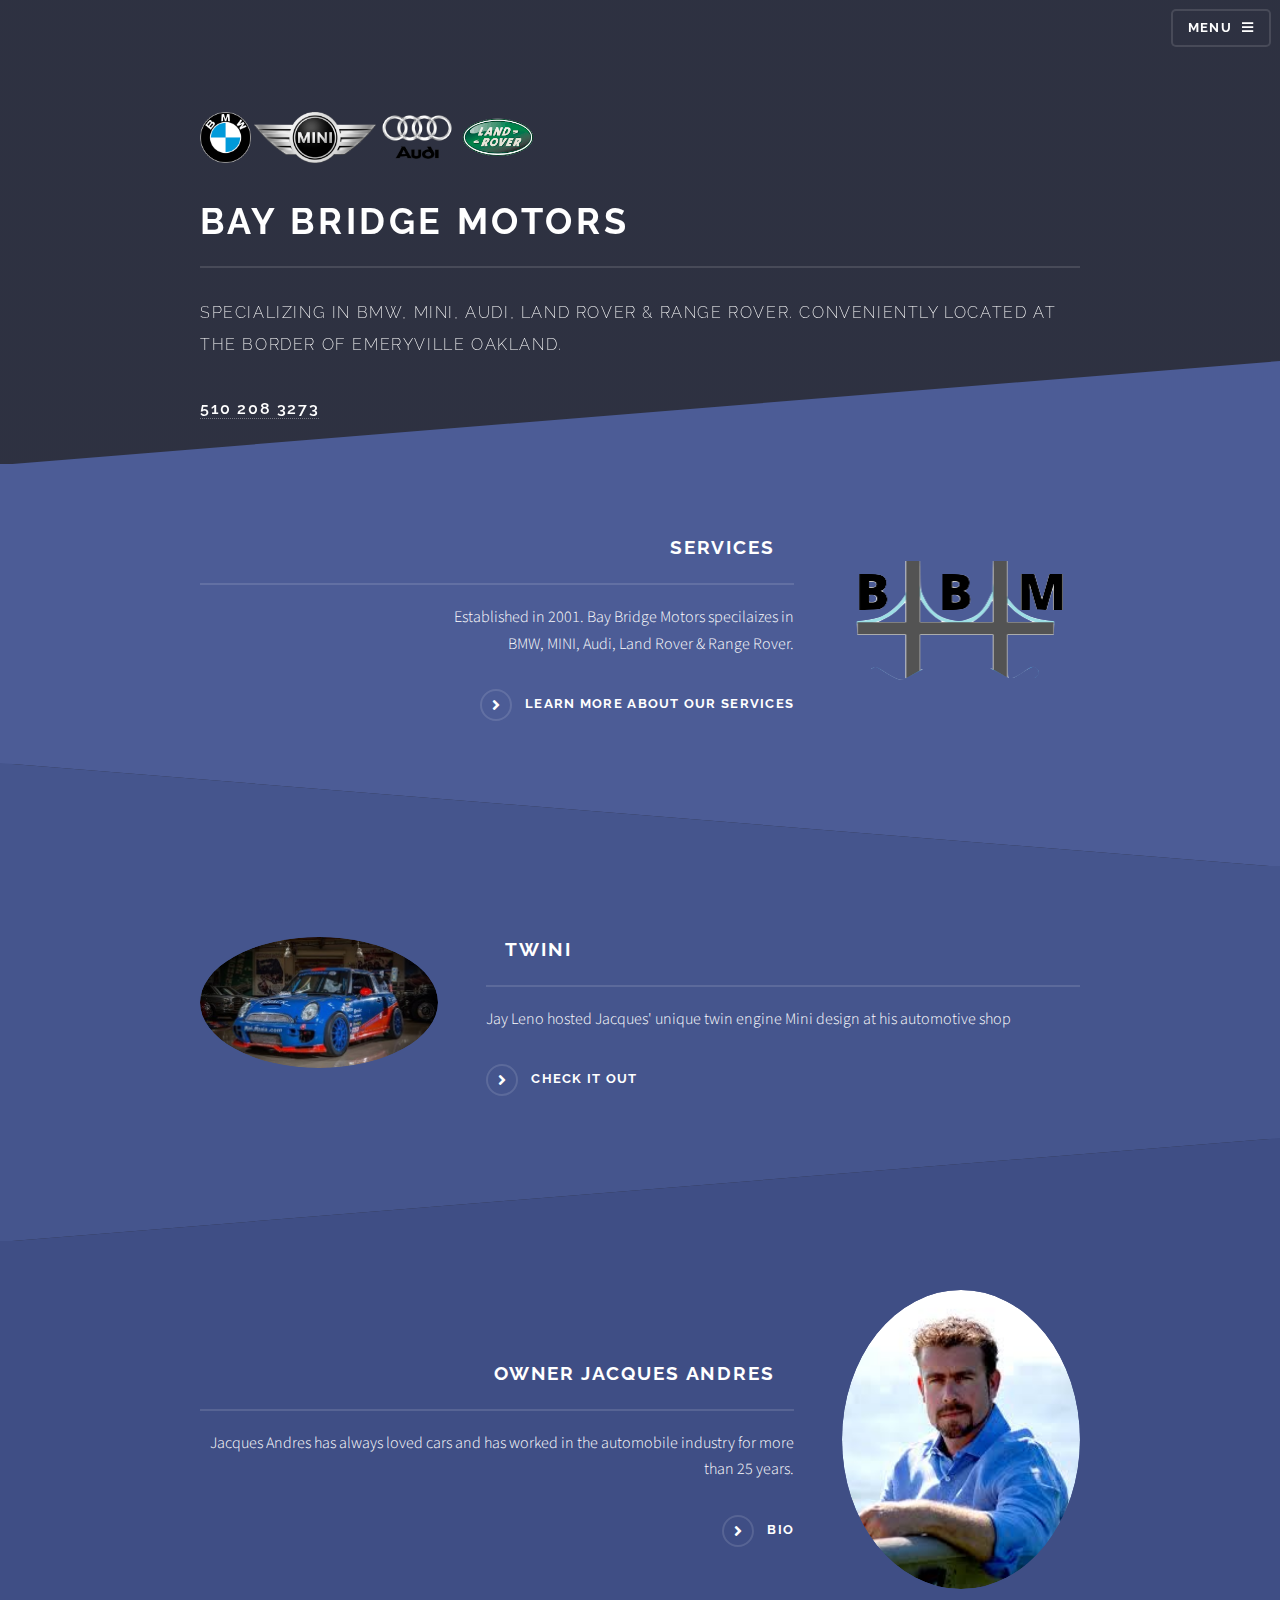
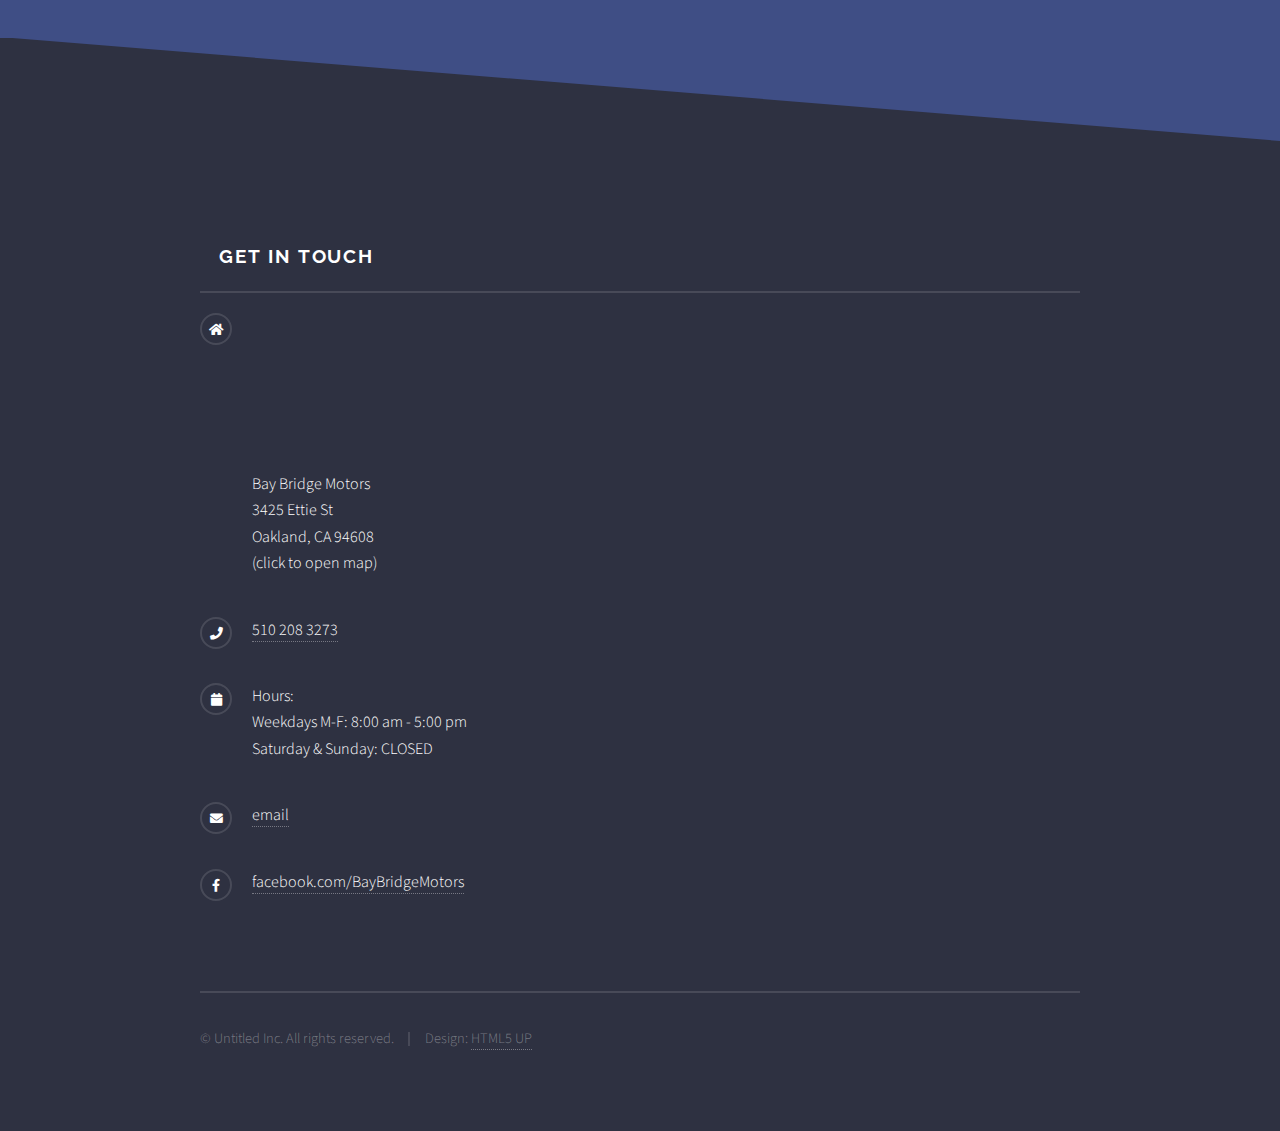
==== index.html @ f13c176e "first setup" ====
<!DOCTYPE HTML>
<!--
	Solid State by HTML5 UP
	html5up.net | @ajlkn
	Free for personal and commercial use under the CCA 3.0 license (html5up.net/license)
-->
<html>
	<head>
		<title>Solid State by HTML5 UP</title>
		<meta charset="utf-8" />
		<meta name="viewport" content="width=device-width, initial-scale=1, user-scalable=no" />
		<link rel="stylesheet" href="assets/css/main.css" />
		<noscript><link rel="stylesheet" href="assets/css/noscript.css" /></noscript>
	</head>
	<body class="is-preload">

		<!-- Page Wrapper -->
			<div id="page-wrapper">

				<!-- Header -->
					<header id="header" class="alt">
						<h1><a href="index.html">Bay Bridge Motors</a></h1>
						<nav>
							<a href="#menu">Menu</a>
						</nav>
					</header>

				<!-- Menu -->
					<nav id="menu">
						<div class="inner">
							<h2>Menu</h2>
							<ul class="links">
								<li><a href="tel:5102083273">Call 510 208 3273</a></li>
								<li><a href="index.html">Home</a></li>
								<li><a href="services.html">Services</a></li>
								<li><a href="twini.html">Twini</a></li>
								<li><a href="about_ja.html">About The Owner</a></li>
							</ul>
							<a href="#" class="close">Close</a>
						</div>
					</nav>

				<!-- Banner -->
					<section id="banner">
						<div class="inner">
							<div class="logo">
								<img class="car_logos" src="images/bmw_logo.png" alt="bmw logo">
								<img class="car_logos" src="images/mini_logo.png" alt="mini logo">
								<img class="car_logos" src="images/audi_logo.png" alt="audi logo">
								<img class="car_logos" src="images/landrover_logo.png" alt="landrover logo">
							</div>
							<h2>Bay Bridge Motors</h2>
							<p>Specializing in BMW, MINI, Audi, Land Rover & Range Rover. Conveniently located at the border of
								Emeryville Oakland.</p>
							<p><a href="tel:5102083273"><strong>510 208 3273	</strong></a></p>
						</div>
					</section>

				<!-- Wrapper -->
					<section id="wrapper">

						<!-- One -->
							<section id="one" class="wrapper spotlight style1">
								<div class="inner">
									<a href="services.html" class="image"><img src="images/bbm_logo.png" alt="j_a" /></a>
									<div class="content">
										<a href="services.html"><h2 class="major">Services</h2></a>
										<p>Established in 2001. Bay Bridge Motors specilaizes in<br />
											BMW, MINI, Audi, Land Rover & Range Rover.</p>
										<a href="services.html" class="special">Learn more About Our Services</a>
									</div>
								</div>
							</section>

						<!-- Two -->
							<section id="two" class="wrapper alt spotlight style2">
								<div class="inner">
									<a href="twini.html" class="image"><img src="images/twini_glam.jpg" alt="" /></a>
									<div class="content">
										<h2 class="major">Twini</h2>
										<p>Jay Leno hosted Jacques' unique twin engine Mini design at his automotive shop</p>
										<a href="twini.html" class="special">Check it out</a>
									</div>
								</div>
							</section>

						<!-- Three -->
							<section id="three" class="wrapper spotlight style3">
								<div class="inner">
									<a href="about_ja.html" class="image"><img src="images/ja_profile.jpeg" alt="j_a" /></a>
									<div class="content">
										<h2 class="major">Owner Jacques Andres</h2>
										<p>Jacques Andres has always loved cars and has worked in the automobile industry for more than 25 years.</p>
										<a href="about_ja.html" class="special">Bio</a>
									</div>
								</div>
							</section>

					</section>

				<!-- Footer -->
					<section id="footer">
						<div class="inner">
							<h2 class="major">Get in touch</h2>
							<ul class="contact">
								<li class="icon solid fa-home">
									<a href="https://goo.gl/maps/FZXsyvVnw7UVwFKN6">
									<div>
										<iframe class="gmap_iframe" href="https://goo.gl/maps/FZXsyvVnw7UVwFKN6" src="https://www.google.com/maps/embed?pb=!1m18!1m12!1m3!1d3151.49933741177!2d-122.29108088407573!3d37.8251944797502!2m3!1f0!2f0!3f0!3m2!1i1024!2i768!4f13.1!3m3!1m2!1s0x80857e2263bb94d9%3A0x3b50818f8fd2098d!2sBay%20Bridge%20Motors!5e0!3m2!1sen!2sus!4v1591155480729!5m2!1sen!2sus"  allowfullscreen="" aria-hidden="false" tabindex="0"></iframe>
										<p>
											Bay Bridge Motors<br />
											3425 Ettie St<br />
											Oakland, CA 94608<br />
											(click to open map)
										</p>
									</div>
									</a>
								</li>
								<li class="icon solid fa-phone"><a href="tel:5102083273">510 208 3273</a></li>
								<li class="icon solid fa-calendar">
									<p>
										Hours:<br />
										Weekdays M-F: 8:00 am - 5:00 pm<br />
										Saturday & Sunday: CLOSED
									</p>
								</li>
								<li class="icon solid fa-envelope"><a href="#">email</a></li>
								<li class="icon brands fa-facebook-f"><a href="https://www.facebook.com/pages/Bay-Bridge-Motors/218588981495788">facebook.com/BayBridgeMotors</a></li>
							</ul>
							<ul class="copyright">
								<li>&copy; Untitled Inc. All rights reserved.</li><li>Design: <a href="http://html5up.net">HTML5 UP</a></li>
							</ul>
						</div>
					</section>

			</div>

		<!-- Scripts -->
			<script src="assets/js/jquery.min.js"></script>
			<script src="assets/js/jquery.scrollex.min.js"></script>
			<script src="assets/js/browser.min.js"></script>
			<script src="assets/js/breakpoints.min.js"></script>
			<script src="assets/js/util.js"></script>
			<script src="assets/js/main.js"></script>

	</body>
</html>
---- assets/css/main.css ----
@import url(fontawesome-all.min.css);
@import url("https://fonts.googleapis.com/css?family=Raleway:200,700|Source+Sans+Pro:300,600,300italic,600italic");

/*
	Solid State by HTML5 UP
	html5up.net | @ajlkn
	Free for personal and commercial use under the CCA 3.0 license (html5up.net/license)
*/

html, body, div, span, applet, object,
iframe, h1, h2, h3, h4, h5, h6, p, blockquote,
pre, a, abbr, acronym, address, big, cite,
code, del, dfn, em, img, ins, kbd, q, s, samp,
small, strike, strong, sub, sup, tt, var, b,
u, i, center, dl, dt, dd, ol, ul, li, fieldset,
form, label, legend, table, caption, tbody,
tfoot, thead, tr, th, td, article, aside,
canvas, details, embed, figure, figcaption,
footer, header, hgroup, menu, nav, output, ruby,
section, summary, time, mark, audio, video {
	margin: 0;
	padding: 0;
	border: 0;
	font-size: 100%;
	font: inherit;
	vertical-align: baseline;}

article, aside, details, figcaption, figure,
footer, header, hgroup, menu, nav, section {
	display: block;}

body {
	line-height: 1;
}

ol, ul {
	list-style: none;
}

blockquote, q {
	quotes: none;
}

	blockquote:before, blockquote:after, q:before, q:after {
		content: '';
		content: none;
	}

table {
	border-collapse: collapse;
	border-spacing: 0;
}

body {
	-webkit-text-size-adjust: none;
}

mark {
	background-color: transparent;
	color: inherit;
}

input::-moz-focus-inner {
	border: 0;
	padding: 0;
}

input, select, textarea {
	-moz-appearance: none;
	-webkit-appearance: none;
	-ms-appearance: none;
	appearance: none;
}

/* Basic */

	@-ms-viewport {
		width: device-width;
	}

	body {
		-ms-overflow-style: scrollbar;
	}

	@media screen and (max-width: 480px) {

		html, body {
			min-width: 320px;
		}

	}

	html {
		box-sizing: border-box;
	}

	*, *:before, *:after {
		box-sizing: inherit;
	}

	body {
		background-color: #2e3141;
		background-image: linear-gradient(to top, rgba(46, 49, 65, 0.8), rgba(46, 49, 65, 0.8)), url("../../images/bg.jpg");
		background-size: auto,
 cover;
		background-attachment: fixed,
 fixed;
		background-position: center,
 center;
	}

		body.is-preload *, body.is-preload *:before, body.is-preload *:after {
			-moz-animation: none !important;
			-webkit-animation: none !important;
			-ms-animation: none !important;
			animation: none !important;
			-moz-transition: none !important;
			-webkit-transition: none !important;
			-ms-transition: none !important;
			transition: none !important;
		}

/* Type */

	body, input, select, textarea {
		color: #ffffff;
		font-family: "Source Sans Pro", Helvetica, sans-serif;
		font-size: 16.5pt;
		font-weight: 300;
		line-height: 1.65;
	}

		@media screen and (max-width: 1680px) {

			body, input, select, textarea {
				font-size: 13pt;
			}

		}

		@media screen and (max-width: 1280px) {

			body, input, select, textarea {
				font-size: 12pt;
			}

		}

		@media screen and (max-width: 980px) {

			body, input, select, textarea {
				font-size: 12pt;
			}

		}

		@media screen and (max-width: 736px) {

			body, input, select, textarea {
				font-size: 12pt;
			}

		}

		@media screen and (max-width: 480px) {

			body, input, select, textarea {
				font-size: 12pt;
			}

		}

	a {
		-moz-transition: color 0.2s ease-in-out, border-bottom-color 0.2s ease-in-out;
		-webkit-transition: color 0.2s ease-in-out, border-bottom-color 0.2s ease-in-out;
		-ms-transition: color 0.2s ease-in-out, border-bottom-color 0.2s ease-in-out;
		transition: color 0.2s ease-in-out, border-bottom-color 0.2s ease-in-out;
		border-bottom: dotted 1px rgba(255, 255, 255, 0.35);
		color: #ffffff;
		text-decoration: none;
	}

		a:hover {
			border-bottom-color: transparent;
			color: #ffffff !important;
		}

		a.special:not(.button) {
			text-decoration: none;
			border-bottom: 0;
			display: block;
			font-family: Raleway, Helvetica, sans-serif;
			font-size: 0.8em;
			font-weight: 700;
			letter-spacing: 0.1em;
			margin: 0 0 2em 0;
			text-transform: uppercase;
		}

			a.special:not(.button):before {
				-moz-osx-font-smoothing: grayscale;
				-webkit-font-smoothing: antialiased;
				display: inline-block;
				font-style: normal;
				font-variant: normal;
				text-rendering: auto;
				line-height: 1;
				text-transform: none !important;
				font-family: 'Font Awesome 5 Free';
				font-weight: 900;
			}

			a.special:not(.button):before {
				-moz-transition: background-color 0.2s ease-in-out;
				-webkit-transition: background-color 0.2s ease-in-out;
				-ms-transition: background-color 0.2s ease-in-out;
				transition: background-color 0.2s ease-in-out;
				border-radius: 100%;
				border: solid 2px rgba(255, 255, 255, 0.125);
				content: '\f105';
				display: inline-block;
				font-size: 1.25em;
				height: 2em;
				line-height: 1.75em;
				margin-right: 0.85em;
				text-align: center;
				text-indent: 0.15em;
				vertical-align: middle;
				width: 2em;
			}

			a.special:not(.button):hover:before {
				background-color: rgba(255, 255, 255, 0.025);
			}

			a.special:not(.button):active:before {
				background-color: rgba(255, 255, 255, 0.075);
			}

	strong, b {
		color: #ffffff;
		font-weight: 600;
	}

	em, i {
		font-style: italic;
	}

	p {
		margin: 0 0 2em 0;
	}

	h1, h2, h3, h4, h5, h6 {
		color: #ffffff;
		font-family: Raleway, Helvetica, sans-serif;
		font-weight: 700;
		letter-spacing: 0.1em;
		margin: 0 0 1em 0;
		text-transform: uppercase;
	}

		h1 a, h2 a, h3 a, h4 a, h5 a, h6 a {
			color: inherit;
			text-decoration: none;
			border-bottom: 0;
		}

		h1 span, h2 span, h3 span, h4 span, h5 span, h6 span {
			font-weight: 200;
		}

		h1.major, h2.major, h3.major, h4.major, h5.major, h6.major {
			padding: 1em 1em 1em 1em;
			border-bottom: solid 2px rgba(255, 255, 255, 0.125);
		}

	h2 {
		font-size: 1.2em;
	}

	h3 {
		font-size: 0.9em;
	}

	h4 {
		font-size: 0.7em;
	}

	h5 {
		font-size: 0.7em;
	}

	h6 {
		font-size: 0.7em;
	}

	@media screen and (max-width: 736px) {

		h2 {
			font-size: 1em;
		}

		h3 {
			font-size: 0.8em;
		}

	}

	sub {
		font-size: 0.8em;
		position: relative;
		top: 0.5em;
	}

	sup {
		font-size: 0.8em;
		position: relative;
		top: -0.5em;
	}

	blockquote {
		border-left: solid 4px rgba(255, 255, 255, 0.125);
		font-style: italic;
		margin: 0 0 2em 0;
		padding: 0.5em 0 0.5em 2em;
	}

	code {
		background: rgba(255, 255, 255, 0.025);
		border-radius: 5px;
		border: solid 2px rgba(255, 255, 255, 0.125);
		font-family: "Courier New", monospace;
		font-size: 0.9em;
		margin: 0 0.25em;
		padding: 0.25em 0.65em;
	}

	pre {
		-webkit-overflow-scrolling: touch;
		font-family: "Courier New", monospace;
		font-size: 0.9em;
		margin: 0 0 2em 0;
	}

		pre code {
			display: block;
			line-height: 1.75em;
			padding: 1em 1.5em;
			overflow-x: auto;
		}

	hr {
		border: 0;
		border-bottom: solid 2px rgba(255, 255, 255, 0.125);
		margin: 2.5em 0;
	}

		hr.major {
			margin: 4em 0;
		}

	.align-left {
		text-align: left;
	}

	.align-center {
		text-align: center;
	}

	.align-right {
		text-align: right;
	}

/* Row */

	.row {
		display: flex;
		flex-wrap: wrap;
		box-sizing: border-box;
		align-items: stretch;
	}

		.row > * {
			box-sizing: border-box;
		}

		.row.gtr-uniform > * > :last-child {
			margin-bottom: 0;
		}

		.row.aln-left {
			justify-content: flex-start;
		}

		.row.aln-center {
			justify-content: center;
		}

		.row.aln-right {
			justify-content: flex-end;
		}

		.row.aln-top {
			align-items: flex-start;
		}

		.row.aln-middle {
			align-items: center;
		}

		.row.aln-bottom {
			align-items: flex-end;
		}

		.row > .imp {
			order: -1;
		}

		.row > .col-1 {
			width: 8.33333%;
		}

		.row > .off-1 {
			margin-left: 8.33333%;
		}

		.row > .col-2 {
			width: 16.66667%;
		}

		.row > .off-2 {
			margin-left: 16.66667%;
		}

		.row > .col-3 {
			width: 25%;
		}

		.row > .off-3 {
			margin-left: 25%;
		}

		.row > .col-4 {
			width: 33.33333%;
		}

		.row > .off-4 {
			margin-left: 33.33333%;
		}

		.row > .col-5 {
			width: 41.66667%;
		}

		.row > .off-5 {
			margin-left: 41.66667%;
		}

		.row > .col-6 {
			width: 50%;
		}

		.row > .off-6 {
			margin-left: 50%;
		}

		.row > .col-7 {
			width: 58.33333%;
		}

		.row > .off-7 {
			margin-left: 58.33333%;
		}

		.row > .col-8 {
			width: 66.66667%;
		}

		.row > .off-8 {
			margin-left: 66.66667%;
		}

		.row > .col-9 {
			width: 75%;
		}

		.row > .off-9 {
			margin-left: 75%;
		}

		.row > .col-10 {
			width: 83.33333%;
		}

		.row > .off-10 {
			margin-left: 83.33333%;
		}

		.row > .col-11 {
			width: 91.66667%;
		}

		.row > .off-11 {
			margin-left: 91.66667%;
		}

		.row > .col-12 {
			width: 100%;
		}

		.row > .off-12 {
			margin-left: 100%;
		}

		.row.gtr-0 {
			margin-top: 0;
			margin-left: 0em;
		}

			.row.gtr-0 > * {
				padding: 0 0 0 0em;
			}

			.row.gtr-0.gtr-uniform {
				margin-top: 0em;
			}

				.row.gtr-0.gtr-uniform > * {
					padding-top: 0em;
				}

		.row.gtr-25 {
			margin-top: 0;
			margin-left: -0.4375em;
		}

			.row.gtr-25 > * {
				padding: 0 0 0 0.4375em;
			}

			.row.gtr-25.gtr-uniform {
				margin-top: -0.4375em;
			}

				.row.gtr-25.gtr-uniform > * {
					padding-top: 0.4375em;
				}

		.row.gtr-50 {
			margin-top: 0;
			margin-left: -0.875em;
		}

			.row.gtr-50 > * {
				padding: 0 0 0 0.875em;
			}

			.row.gtr-50.gtr-uniform {
				margin-top: -0.875em;
			}

				.row.gtr-50.gtr-uniform > * {
					padding-top: 0.875em;
				}

		.row {
			margin-top: 0;
			margin-left: -1.75em;
		}

			.row > * {
				padding: 0 0 0 1.75em;
			}

			.row.gtr-uniform {
				margin-top: -1.75em;
			}

				.row.gtr-uniform > * {
					padding-top: 1.75em;
				}

		.row.gtr-150 {
			margin-top: 0;
			margin-left: -2.625em;
		}

			.row.gtr-150 > * {
				padding: 0 0 0 2.625em;
			}

			.row.gtr-150.gtr-uniform {
				margin-top: -2.625em;
			}

				.row.gtr-150.gtr-uniform > * {
					padding-top: 2.625em;
				}

		.row.gtr-200 {
			margin-top: 0;
			margin-left: -3.5em;
		}

			.row.gtr-200 > * {
				padding: 0 0 0 3.5em;
			}

			.row.gtr-200.gtr-uniform {
				margin-top: -3.5em;
			}

				.row.gtr-200.gtr-uniform > * {
					padding-top: 3.5em;
				}

		@media screen and (max-width: 1680px) {

			.row {
				display: flex;
				flex-wrap: wrap;
				box-sizing: border-box;
				align-items: stretch;
			}

				.row > * {
					box-sizing: border-box;
				}

				.row.gtr-uniform > * > :last-child {
					margin-bottom: 0;
				}

				.row.aln-left {
					justify-content: flex-start;
				}

				.row.aln-center {
					justify-content: center;
				}

				.row.aln-right {
					justify-content: flex-end;
				}

				.row.aln-top {
					align-items: flex-start;
				}

				.row.aln-middle {
					align-items: center;
				}

				.row.aln-bottom {
					align-items: flex-end;
				}

				.row > .imp-xlarge {
					order: -1;
				}

				.row > .col-1-xlarge {
					width: 8.33333%;
				}

				.row > .off-1-xlarge {
					margin-left: 8.33333%;
				}

				.row > .col-2-xlarge {
					width: 16.66667%;
				}

				.row > .off-2-xlarge {
					margin-left: 16.66667%;
				}

				.row > .col-3-xlarge {
					width: 25%;
				}

				.row > .off-3-xlarge {
					margin-left: 25%;
				}

				.row > .col-4-xlarge {
					width: 33.33333%;
				}

				.row > .off-4-xlarge {
					margin-left: 33.33333%;
				}

				.row > .col-5-xlarge {
					width: 41.66667%;
				}

				.row > .off-5-xlarge {
					margin-left: 41.66667%;
				}

				.row > .col-6-xlarge {
					width: 50%;
				}

				.row > .off-6-xlarge {
					margin-left: 50%;
				}

				.row > .col-7-xlarge {
					width: 58.33333%;
				}

				.row > .off-7-xlarge {
					margin-left: 58.33333%;
				}

				.row > .col-8-xlarge {
					width: 66.66667%;
				}

				.row > .off-8-xlarge {
					margin-left: 66.66667%;
				}

				.row > .col-9-xlarge {
					width: 75%;
				}

				.row > .off-9-xlarge {
					margin-left: 75%;
				}

				.row > .col-10-xlarge {
					width: 83.33333%;
				}

				.row > .off-10-xlarge {
					margin-left: 83.33333%;
				}

				.row > .col-11-xlarge {
					width: 91.66667%;
				}

				.row > .off-11-xlarge {
					margin-left: 91.66667%;
				}

				.row > .col-12-xlarge {
					width: 100%;
				}

				.row > .off-12-xlarge {
					margin-left: 100%;
				}

				.row.gtr-0 {
					margin-top: 0;
					margin-left: 0em;
				}

					.row.gtr-0 > * {
						padding: 0 0 0 0em;
					}

					.row.gtr-0.gtr-uniform {
						margin-top: 0em;
					}

						.row.gtr-0.gtr-uniform > * {
							padding-top: 0em;
						}

				.row.gtr-25 {
					margin-top: 0;
					margin-left: -0.4375em;
				}

					.row.gtr-25 > * {
						padding: 0 0 0 0.4375em;
					}

					.row.gtr-25.gtr-uniform {
						margin-top: -0.4375em;
					}

						.row.gtr-25.gtr-uniform > * {
							padding-top: 0.4375em;
						}

				.row.gtr-50 {
					margin-top: 0;
					margin-left: -0.875em;
				}

					.row.gtr-50 > * {
						padding: 0 0 0 0.875em;
					}

					.row.gtr-50.gtr-uniform {
						margin-top: -0.875em;
					}

						.row.gtr-50.gtr-uniform > * {
							padding-top: 0.875em;
						}

				.row {
					margin-top: 0;
					margin-left: -1.75em;
				}

					.row > * {
						padding: 0 0 0 1.75em;
					}

					.row.gtr-uniform {
						margin-top: -1.75em;
					}

						.row.gtr-uniform > * {
							padding-top: 1.75em;
						}

				.row.gtr-150 {
					margin-top: 0;
					margin-left: -2.625em;
				}

					.row.gtr-150 > * {
						padding: 0 0 0 2.625em;
					}

					.row.gtr-150.gtr-uniform {
						margin-top: -2.625em;
					}

						.row.gtr-150.gtr-uniform > * {
							padding-top: 2.625em;
						}

				.row.gtr-200 {
					margin-top: 0;
					margin-left: -3.5em;
				}

					.row.gtr-200 > * {
						padding: 0 0 0 3.5em;
					}

					.row.gtr-200.gtr-uniform {
						margin-top: -3.5em;
					}

						.row.gtr-200.gtr-uniform > * {
							padding-top: 3.5em;
						}

		}

		@media screen and (max-width: 1280px) {

			.row {
				display: flex;
				flex-wrap: wrap;
				box-sizing: border-box;
				align-items: stretch;
			}

				.row > * {
					box-sizing: border-box;
				}

				.row.gtr-uniform > * > :last-child {
					margin-bottom: 0;
				}

				.row.aln-left {
					justify-content: flex-start;
				}

				.row.aln-center {
					justify-content: center;
				}

				.row.aln-right {
					justify-content: flex-end;
				}

				.row.aln-top {
					align-items: flex-start;
				}

				.row.aln-middle {
					align-items: center;
				}

				.row.aln-bottom {
					align-items: flex-end;
				}

				.row > .imp-large {
					order: -1;
				}

				.row > .col-1-large {
					width: 8.33333%;
				}

				.row > .off-1-large {
					margin-left: 8.33333%;
				}

				.row > .col-2-large {
					width: 16.66667%;
				}

				.row > .off-2-large {
					margin-left: 16.66667%;
				}

				.row > .col-3-large {
					width: 25%;
				}

				.row > .off-3-large {
					margin-left: 25%;
				}

				.row > .col-4-large {
					width: 33.33333%;
				}

				.row > .off-4-large {
					margin-left: 33.33333%;
				}

				.row > .col-5-large {
					width: 41.66667%;
				}

				.row > .off-5-large {
					margin-left: 41.66667%;
				}

				.row > .col-6-large {
					width: 50%;
				}

				.row > .off-6-large {
					margin-left: 50%;
				}

				.row > .col-7-large {
					width: 58.33333%;
				}

				.row > .off-7-large {
					margin-left: 58.33333%;
				}

				.row > .col-8-large {
					width: 66.66667%;
				}

				.row > .off-8-large {
					margin-left: 66.66667%;
				}

				.row > .col-9-large {
					width: 75%;
				}

				.row > .off-9-large {
					margin-left: 75%;
				}

				.row > .col-10-large {
					width: 83.33333%;
				}

				.row > .off-10-large {
					margin-left: 83.33333%;
				}

				.row > .col-11-large {
					width: 91.66667%;
				}

				.row > .off-11-large {
					margin-left: 91.66667%;
				}

				.row > .col-12-large {
					width: 100%;
				}

				.row > .off-12-large {
					margin-left: 100%;
				}

				.row.gtr-0 {
					margin-top: 0;
					margin-left: 0em;
				}

					.row.gtr-0 > * {
						padding: 0 0 0 0em;
					}

					.row.gtr-0.gtr-uniform {
						margin-top: 0em;
					}

						.row.gtr-0.gtr-uniform > * {
							padding-top: 0em;
						}

				.row.gtr-25 {
					margin-top: 0;
					margin-left: -0.4375em;
				}

					.row.gtr-25 > * {
						padding: 0 0 0 0.4375em;
					}

					.row.gtr-25.gtr-uniform {
						margin-top: -0.4375em;
					}

						.row.gtr-25.gtr-uniform > * {
							padding-top: 0.4375em;
						}

				.row.gtr-50 {
					margin-top: 0;
					margin-left: -0.875em;
				}

					.row.gtr-50 > * {
						padding: 0 0 0 0.875em;
					}

					.row.gtr-50.gtr-uniform {
						margin-top: -0.875em;
					}

						.row.gtr-50.gtr-uniform > * {
							padding-top: 0.875em;
						}

				.row {
					margin-top: 0;
					margin-left: -1.75em;
				}

					.row > * {
						padding: 0 0 0 1.75em;
					}

					.row.gtr-uniform {
						margin-top: -1.75em;
					}

						.row.gtr-uniform > * {
							padding-top: 1.75em;
						}

				.row.gtr-150 {
					margin-top: 0;
					margin-left: -2.625em;
				}

					.row.gtr-150 > * {
						padding: 0 0 0 2.625em;
					}

					.row.gtr-150.gtr-uniform {
						margin-top: -2.625em;
					}

						.row.gtr-150.gtr-uniform > * {
							padding-top: 2.625em;
						}

				.row.gtr-200 {
					margin-top: 0;
					margin-left: -3.5em;
				}

					.row.gtr-200 > * {
						padding: 0 0 0 3.5em;
					}

					.row.gtr-200.gtr-uniform {
						margin-top: -3.5em;
					}

						.row.gtr-200.gtr-uniform > * {
							padding-top: 3.5em;
						}

		}

		@media screen and (max-width: 980px) {

			.row {
				display: flex;
				flex-wrap: wrap;
				box-sizing: border-box;
				align-items: stretch;
			}

				.row > * {
					box-sizing: border-box;
				}

				.row.gtr-uniform > * > :last-child {
					margin-bottom: 0;
				}

				.row.aln-left {
					justify-content: flex-start;
				}

				.row.aln-center {
					justify-content: center;
				}

				.row.aln-right {
					justify-content: flex-end;
				}

				.row.aln-top {
					align-items: flex-start;
				}

				.row.aln-middle {
					align-items: center;
				}

				.row.aln-bottom {
					align-items: flex-end;
				}

				.row > .imp-medium {
					order: -1;
				}

				.row > .col-1-medium {
					width: 8.33333%;
				}

				.row > .off-1-medium {
					margin-left: 8.33333%;
				}

				.row > .col-2-medium {
					width: 16.66667%;
				}

				.row > .off-2-medium {
					margin-left: 16.66667%;
				}

				.row > .col-3-medium {
					width: 25%;
				}

				.row > .off-3-medium {
					margin-left: 25%;
				}

				.row > .col-4-medium {
					width: 33.33333%;
				}

				.row > .off-4-medium {
					margin-left: 33.33333%;
				}

				.row > .col-5-medium {
					width: 41.66667%;
				}

				.row > .off-5-medium {
					margin-left: 41.66667%;
				}

				.row > .col-6-medium {
					width: 50%;
				}

				.row > .off-6-medium {
					margin-left: 50%;
				}

				.row > .col-7-medium {
					width: 58.33333%;
				}

				.row > .off-7-medium {
					margin-left: 58.33333%;
				}

				.row > .col-8-medium {
					width: 66.66667%;
				}

				.row > .off-8-medium {
					margin-left: 66.66667%;
				}

				.row > .col-9-medium {
					width: 75%;
				}

				.row > .off-9-medium {
					margin-left: 75%;
				}

				.row > .col-10-medium {
					width: 83.33333%;
				}

				.row > .off-10-medium {
					margin-left: 83.33333%;
				}

				.row > .col-11-medium {
					width: 91.66667%;
				}

				.row > .off-11-medium {
					margin-left: 91.66667%;
				}

				.row > .col-12-medium {
					width: 100%;
				}

				.row > .off-12-medium {
					margin-left: 100%;
				}

				.row.gtr-0 {
					margin-top: 0;
					margin-left: 0em;
				}

					.row.gtr-0 > * {
						padding: 0 0 0 0em;
					}

					.row.gtr-0.gtr-uniform {
						margin-top: 0em;
					}

						.row.gtr-0.gtr-uniform > * {
							padding-top: 0em;
						}

				.row.gtr-25 {
					margin-top: 0;
					margin-left: -0.4375em;
				}

					.row.gtr-25 > * {
						padding: 0 0 0 0.4375em;
					}

					.row.gtr-25.gtr-uniform {
						margin-top: -0.4375em;
					}

						.row.gtr-25.gtr-uniform > * {
							padding-top: 0.4375em;
						}

				.row.gtr-50 {
					margin-top: 0;
					margin-left: -0.875em;
				}

					.row.gtr-50 > * {
						padding: 0 0 0 0.875em;
					}

					.row.gtr-50.gtr-uniform {
						margin-top: -0.875em;
					}

						.row.gtr-50.gtr-uniform > * {
							padding-top: 0.875em;
						}

				.row {
					margin-top: 0;
					margin-left: -1.75em;
				}

					.row > * {
						padding: 0 0 0 1.75em;
					}

					.row.gtr-uniform {
						margin-top: -1.75em;
					}

						.row.gtr-uniform > * {
							padding-top: 1.75em;
						}

				.row.gtr-150 {
					margin-top: 0;
					margin-left: -2.625em;
				}

					.row.gtr-150 > * {
						padding: 0 0 0 2.625em;
					}

					.row.gtr-150.gtr-uniform {
						margin-top: -2.625em;
					}

						.row.gtr-150.gtr-uniform > * {
							padding-top: 2.625em;
						}

				.row.gtr-200 {
					margin-top: 0;
					margin-left: -3.5em;
				}

					.row.gtr-200 > * {
						padding: 0 0 0 3.5em;
					}

					.row.gtr-200.gtr-uniform {
						margin-top: -3.5em;
					}

						.row.gtr-200.gtr-uniform > * {
							padding-top: 3.5em;
						}

		}

		@media screen and (max-width: 736px) {

			.row {
				display: flex;
				flex-wrap: wrap;
				box-sizing: border-box;
				align-items: stretch;
			}

				.row > * {
					box-sizing: border-box;
				}

				.row.gtr-uniform > * > :last-child {
					margin-bottom: 0;
				}

				.row.aln-left {
					justify-content: flex-start;
				}

				.row.aln-center {
					justify-content: center;
				}

				.row.aln-right {
					justify-content: flex-end;
				}

				.row.aln-top {
					align-items: flex-start;
				}

				.row.aln-middle {
					align-items: center;
				}

				.row.aln-bottom {
					align-items: flex-end;
				}

				.row > .imp-small {
					order: -1;
				}

				.row > .col-1-small {
					width: 8.33333%;
				}

				.row > .off-1-small {
					margin-left: 8.33333%;
				}

				.row > .col-2-small {
					width: 16.66667%;
				}

				.row > .off-2-small {
					margin-left: 16.66667%;
				}

				.row > .col-3-small {
					width: 25%;
				}

				.row > .off-3-small {
					margin-left: 25%;
				}

				.row > .col-4-small {
					width: 33.33333%;
				}

				.row > .off-4-small {
					margin-left: 33.33333%;
				}

				.row > .col-5-small {
					width: 41.66667%;
				}

				.row > .off-5-small {
					margin-left: 41.66667%;
				}

				.row > .col-6-small {
					width: 50%;
				}

				.row > .off-6-small {
					margin-left: 50%;
				}

				.row > .col-7-small {
					width: 58.33333%;
				}

				.row > .off-7-small {
					margin-left: 58.33333%;
				}

				.row > .col-8-small {
					width: 66.66667%;
				}

				.row > .off-8-small {
					margin-left: 66.66667%;
				}

				.row > .col-9-small {
					width: 75%;
				}

				.row > .off-9-small {
					margin-left: 75%;
				}

				.row > .col-10-small {
					width: 83.33333%;
				}

				.row > .off-10-small {
					margin-left: 83.33333%;
				}

				.row > .col-11-small {
					width: 91.66667%;
				}

				.row > .off-11-small {
					margin-left: 91.66667%;
				}

				.row > .col-12-small {
					width: 100%;
				}

				.row > .off-12-small {
					margin-left: 100%;
				}

				.row.gtr-0 {
					margin-top: 0;
					margin-left: 0em;
				}

					.row.gtr-0 > * {
						padding: 0 0 0 0em;
					}

					.row.gtr-0.gtr-uniform {
						margin-top: 0em;
					}

						.row.gtr-0.gtr-uniform > * {
							padding-top: 0em;
						}

				.row.gtr-25 {
					margin-top: 0;
					margin-left: -0.3125em;
				}

					.row.gtr-25 > * {
						padding: 0 0 0 0.3125em;
					}

					.row.gtr-25.gtr-uniform {
						margin-top: -0.3125em;
					}

						.row.gtr-25.gtr-uniform > * {
							padding-top: 0.3125em;
						}

				.row.gtr-50 {
					margin-top: 0;
					margin-left: -0.625em;
				}

					.row.gtr-50 > * {
						padding: 0 0 0 0.625em;
					}

					.row.gtr-50.gtr-uniform {
						margin-top: -0.625em;
					}

						.row.gtr-50.gtr-uniform > * {
							padding-top: 0.625em;
						}

				.row {
					margin-top: 0;
					margin-left: -1.25em;
				}

					.row > * {
						padding: 0 0 0 1.25em;
					}

					.row.gtr-uniform {
						margin-top: -1.25em;
					}

						.row.gtr-uniform > * {
							padding-top: 1.25em;
						}

				.row.gtr-150 {
					margin-top: 0;
					margin-left: -1.875em;
				}

					.row.gtr-150 > * {
						padding: 0 0 0 1.875em;
					}

					.row.gtr-150.gtr-uniform {
						margin-top: -1.875em;
					}

						.row.gtr-150.gtr-uniform > * {
							padding-top: 1.875em;
						}

				.row.gtr-200 {
					margin-top: 0;
					margin-left: -2.5em;
				}

					.row.gtr-200 > * {
						padding: 0 0 0 2.5em;
					}

					.row.gtr-200.gtr-uniform {
						margin-top: -2.5em;
					}

						.row.gtr-200.gtr-uniform > * {
							padding-top: 2.5em;
						}

		}

		@media screen and (max-width: 480px) {

			.row {
				display: flex;
				flex-wrap: wrap;
				box-sizing: border-box;
				align-items: stretch;
			}

				.row > * {
					box-sizing: border-box;
				}

				.row.gtr-uniform > * > :last-child {
					margin-bottom: 0;
				}

				.row.aln-left {
					justify-content: flex-start;
				}

				.row.aln-center {
					justify-content: center;
				}

				.row.aln-right {
					justify-content: flex-end;
				}

				.row.aln-top {
					align-items: flex-start;
				}

				.row.aln-middle {
					align-items: center;
				}

				.row.aln-bottom {
					align-items: flex-end;
				}

				.row > .imp-xsmall {
					order: -1;
				}

				.row > .col-1-xsmall {
					width: 8.33333%;
				}

				.row > .off-1-xsmall {
					margin-left: 8.33333%;
				}

				.row > .col-2-xsmall {
					width: 16.66667%;
				}

				.row > .off-2-xsmall {
					margin-left: 16.66667%;
				}

				.row > .col-3-xsmall {
					width: 25%;
				}

				.row > .off-3-xsmall {
					margin-left: 25%;
				}

				.row > .col-4-xsmall {
					width: 33.33333%;
				}

				.row > .off-4-xsmall {
					margin-left: 33.33333%;
				}

				.row > .col-5-xsmall {
					width: 41.66667%;
				}

				.row > .off-5-xsmall {
					margin-left: 41.66667%;
				}

				.row > .col-6-xsmall {
					width: 50%;
				}

				.row > .off-6-xsmall {
					margin-left: 50%;
				}

				.row > .col-7-xsmall {
					width: 58.33333%;
				}

				.row > .off-7-xsmall {
					margin-left: 58.33333%;
				}

				.row > .col-8-xsmall {
					width: 66.66667%;
				}

				.row > .off-8-xsmall {
					margin-left: 66.66667%;
				}

				.row > .col-9-xsmall {
					width: 75%;
				}

				.row > .off-9-xsmall {
					margin-left: 75%;
				}

				.row > .col-10-xsmall {
					width: 83.33333%;
				}

				.row > .off-10-xsmall {
					margin-left: 83.33333%;
				}

				.row > .col-11-xsmall {
					width: 91.66667%;
				}

				.row > .off-11-xsmall {
					margin-left: 91.66667%;
				}

				.row > .col-12-xsmall {
					width: 100%;
				}

				.row > .off-12-xsmall {
					margin-left: 100%;
				}

				.row.gtr-0 {
					margin-top: 0;
					margin-left: 0em;
				}

					.row.gtr-0 > * {
						padding: 0 0 0 0em;
					}

					.row.gtr-0.gtr-uniform {
						margin-top: 0em;
					}

						.row.gtr-0.gtr-uniform > * {
							padding-top: 0em;
						}

				.row.gtr-25 {
					margin-top: 0;
					margin-left: -0.3125em;
				}

					.row.gtr-25 > * {
						padding: 0 0 0 0.3125em;
					}

					.row.gtr-25.gtr-uniform {
						margin-top: -0.3125em;
					}

						.row.gtr-25.gtr-uniform > * {
							padding-top: 0.3125em;
						}

				.row.gtr-50 {
					margin-top: 0;
					margin-left: -0.625em;
				}

					.row.gtr-50 > * {
						padding: 0 0 0 0.625em;
					}

					.row.gtr-50.gtr-uniform {
						margin-top: -0.625em;
					}

						.row.gtr-50.gtr-uniform > * {
							padding-top: 0.625em;
						}

				.row {
					margin-top: 0;
					margin-left: -1.25em;
				}

					.row > * {
						padding: 0 0 0 1.25em;
					}

					.row.gtr-uniform {
						margin-top: -1.25em;
					}

						.row.gtr-uniform > * {
							padding-top: 1.25em;
						}

				.row.gtr-150 {
					margin-top: 0;
					margin-left: -1.875em;
				}

					.row.gtr-150 > * {
						padding: 0 0 0 1.875em;
					}

					.row.gtr-150.gtr-uniform {
						margin-top: -1.875em;
					}

						.row.gtr-150.gtr-uniform > * {
							padding-top: 1.875em;
						}

				.row.gtr-200 {
					margin-top: 0;
					margin-left: -2.5em;
				}

					.row.gtr-200 > * {
						padding: 0 0 0 2.5em;
					}

					.row.gtr-200.gtr-uniform {
						margin-top: -2.5em;
					}

						.row.gtr-200.gtr-uniform > * {
							padding-top: 2.5em;
						}

		}

		@media screen and (max-width: 360px) {

			.row {
				display: flex;
				flex-wrap: wrap;
				box-sizing: border-box;
				align-items: stretch;
			}

				.row > * {
					box-sizing: border-box;
				}

				.row.gtr-uniform > * > :last-child {
					margin-bottom: 0;
				}

				.row.aln-left {
					justify-content: flex-start;
				}

				.row.aln-center {
					justify-content: center;
				}

				.row.aln-right {
					justify-content: flex-end;
				}

				.row.aln-top {
					align-items: flex-start;
				}

				.row.aln-middle {
					align-items: center;
				}

				.row.aln-bottom {
					align-items: flex-end;
				}

				.row > .imp-xxsmall {
					order: -1;
				}

				.row > .col-1-xxsmall {
					width: 8.33333%;
				}

				.row > .off-1-xxsmall {
					margin-left: 8.33333%;
				}

				.row > .col-2-xxsmall {
					width: 16.66667%;
				}

				.row > .off-2-xxsmall {
					margin-left: 16.66667%;
				}

				.row > .col-3-xxsmall {
					width: 25%;
				}

				.row > .off-3-xxsmall {
					margin-left: 25%;
				}

				.row > .col-4-xxsmall {
					width: 33.33333%;
				}

				.row > .off-4-xxsmall {
					margin-left: 33.33333%;
				}

				.row > .col-5-xxsmall {
					width: 41.66667%;
				}

				.row > .off-5-xxsmall {
					margin-left: 41.66667%;
				}

				.row > .col-6-xxsmall {
					width: 50%;
				}

				.row > .off-6-xxsmall {
					margin-left: 50%;
				}

				.row > .col-7-xxsmall {
					width: 58.33333%;
				}

				.row > .off-7-xxsmall {
					margin-left: 58.33333%;
				}

				.row > .col-8-xxsmall {
					width: 66.66667%;
				}

				.row > .off-8-xxsmall {
					margin-left: 66.66667%;
				}

				.row > .col-9-xxsmall {
					width: 75%;
				}

				.row > .off-9-xxsmall {
					margin-left: 75%;
				}

				.row > .col-10-xxsmall {
					width: 83.33333%;
				}

				.row > .off-10-xxsmall {
					margin-left: 83.33333%;
				}

				.row > .col-11-xxsmall {
					width: 91.66667%;
				}

				.row > .off-11-xxsmall {
					margin-left: 91.66667%;
				}

				.row > .col-12-xxsmall {
					width: 100%;
				}

				.row > .off-12-xxsmall {
					margin-left: 100%;
				}

				.row.gtr-0 {
					margin-top: 0;
					margin-left: 0em;
				}

					.row.gtr-0 > * {
						padding: 0 0 0 0em;
					}

					.row.gtr-0.gtr-uniform {
						margin-top: 0em;
					}

						.row.gtr-0.gtr-uniform > * {
							padding-top: 0em;
						}

				.row.gtr-25 {
					margin-top: 0;
					margin-left: -0.3125em;
				}

					.row.gtr-25 > * {
						padding: 0 0 0 0.3125em;
					}

					.row.gtr-25.gtr-uniform {
						margin-top: -0.3125em;
					}

						.row.gtr-25.gtr-uniform > * {
							padding-top: 0.3125em;
						}

				.row.gtr-50 {
					margin-top: 0;
					margin-left: -0.625em;
				}

					.row.gtr-50 > * {
						padding: 0 0 0 0.625em;
					}

					.row.gtr-50.gtr-uniform {
						margin-top: -0.625em;
					}

						.row.gtr-50.gtr-uniform > * {
							padding-top: 0.625em;
						}

				.row {
					margin-top: 0;
					margin-left: -1.25em;
				}

					.row > * {
						padding: 0 0 0 1.25em;
					}

					.row.gtr-uniform {
						margin-top: -1.25em;
					}

						.row.gtr-uniform > * {
							padding-top: 1.25em;
						}

				.row.gtr-150 {
					margin-top: 0;
					margin-left: -1.875em;
				}

					.row.gtr-150 > * {
						padding: 0 0 0 1.875em;
					}

					.row.gtr-150.gtr-uniform {
						margin-top: -1.875em;
					}

						.row.gtr-150.gtr-uniform > * {
							padding-top: 1.875em;
						}

				.row.gtr-200 {
					margin-top: 0;
					margin-left: -2.5em;
				}

					.row.gtr-200 > * {
						padding: 0 0 0 2.5em;
					}

					.row.gtr-200.gtr-uniform {
						margin-top: -2.5em;
					}

						.row.gtr-200.gtr-uniform > * {
							padding-top: 2.5em;
						}

		}

/* Section/Article */

	section.special, article.special {
		text-align: center;
	}

/* Form */

	form {
		margin: 0 0 2em 0;
	}

		form > :last-child {
			margin-bottom: 0;
		}

		form > .fields {
			display: -moz-flex;
			display: -webkit-flex;
			display: -ms-flex;
			display: flex;
			-moz-flex-wrap: wrap;
			-webkit-flex-wrap: wrap;
			-ms-flex-wrap: wrap;
			flex-wrap: wrap;
			width: calc(100% + 3em);
			margin: -1.5em 0 2em -1.5em;
		}

			form > .fields > .field {
				-moz-flex-grow: 0;
				-webkit-flex-grow: 0;
				-ms-flex-grow: 0;
				flex-grow: 0;
				-moz-flex-shrink: 0;
				-webkit-flex-shrink: 0;
				-ms-flex-shrink: 0;
				flex-shrink: 0;
				padding: 1.5em 0 0 1.5em;
				width: calc(100% - 1.5em);
			}

				form > .fields > .field.half {
					width: calc(50% - 0.75em);
				}

				form > .fields > .field.third {
					width: calc(100%/3 - 0.5em);
				}

				form > .fields > .field.quarter {
					width: calc(25% - 0.375em);
				}

		@media screen and (max-width: 480px) {

			form > .fields {
				width: calc(100% + 3em);
				margin: -1.5em 0 2em -1.5em;
			}

				form > .fields > .field {
					padding: 1.5em 0 0 1.5em;
					width: calc(100% - 1.5em);
				}

					form > .fields > .field.half {
						width: calc(100% - 1.5em);
					}

					form > .fields > .field.third {
						width: calc(100% - 1.5em);
					}

					form > .fields > .field.quarter {
						width: calc(100% - 1.5em);
					}

		}

	label {
		color: #ffffff;
		display: block;
		font-family: Raleway, Helvetica, sans-serif;
		font-size: 0.8em;
		font-weight: 700;
		letter-spacing: 0.1em;
		margin: 0 0 0.7em 0;
		text-transform: uppercase;
	}

	input[type="text"],
	input[type="password"],
	input[type="email"],
	input[type="tel"],
	select,
	textarea {
		-moz-appearance: none;
		-webkit-appearance: none;
		-ms-appearance: none;
		appearance: none;
		background: rgba(255, 255, 255, 0.025);
		border-radius: 5px;
		border: none;
		border: solid 2px rgba(255, 255, 255, 0.125);
		color: inherit;
		display: block;
		outline: 0;
		padding: 0 1em;
		text-decoration: none;
		width: 100%;
	}

		input[type="text"]:invalid,
		input[type="password"]:invalid,
		input[type="email"]:invalid,
		input[type="tel"]:invalid,
		select:invalid,
		textarea:invalid {
			box-shadow: none;
		}

		input[type="text"]:focus,
		input[type="password"]:focus,
		input[type="email"]:focus,
		input[type="tel"]:focus,
		select:focus,
		textarea:focus {
			border-color: #5b6ba6;
		}

	select {
		background-image: url("data:image/svg+xml;charset=utf8,%3Csvg xmlns='http://www.w3.org/2000/svg' width='40' height='40' preserveAspectRatio='none' viewBox='0 0 40 40'%3E%3Cpath d='M9.4,12.3l10.4,10.4l10.4-10.4c0.2-0.2,0.5-0.4,0.9-0.4c0.3,0,0.6,0.1,0.9,0.4l3.3,3.3c0.2,0.2,0.4,0.5,0.4,0.9 c0,0.4-0.1,0.6-0.4,0.9L20.7,31.9c-0.2,0.2-0.5,0.4-0.9,0.4c-0.3,0-0.6-0.1-0.9-0.4L4.3,17.3c-0.2-0.2-0.4-0.5-0.4-0.9 c0-0.4,0.1-0.6,0.4-0.9l3.3-3.3c0.2-0.2,0.5-0.4,0.9-0.4S9.1,12.1,9.4,12.3z' fill='rgba(255, 255, 255, 0.125)' /%3E%3C/svg%3E");
		background-size: 1.25rem;
		background-repeat: no-repeat;
		background-position: calc(100% - 1rem) center;
		height: 2.75em;
		padding-right: 2.75em;
		text-overflow: ellipsis;
	}

		select option {
			color: #ffffff;
			background: #2e3141;
		}

		select:focus::-ms-value {
			background-color: transparent;
		}

		select::-ms-expand {
			display: none;
		}

	input[type="text"],
	input[type="password"],
	input[type="email"],
	select {
		height: 2.75em;
	}

	textarea {
		padding: 0.75em 1em;
	}

	input[type="checkbox"],
	input[type="radio"] {
		-moz-appearance: none;
		-webkit-appearance: none;
		-ms-appearance: none;
		appearance: none;
		display: block;
		float: left;
		margin-right: -2em;
		opacity: 0;
		width: 1em;
		z-index: -1;
	}

		input[type="checkbox"] + label,
		input[type="radio"] + label {
			text-decoration: none;
			color: #ffffff;
			cursor: pointer;
			display: inline-block;
			font-size: 1em;
			font-family: "Source Sans Pro", Helvetica, sans-serif;
			text-transform: none;
			letter-spacing: 0;
			font-weight: 300;
			padding-left: 2.4em;
			padding-right: 0.75em;
			position: relative;
		}

			input[type="checkbox"] + label:before,
			input[type="radio"] + label:before {
				-moz-osx-font-smoothing: grayscale;
				-webkit-font-smoothing: antialiased;
				display: inline-block;
				font-style: normal;
				font-variant: normal;
				text-rendering: auto;
				line-height: 1;
				text-transform: none !important;
				font-family: 'Font Awesome 5 Free';
				font-weight: 900;
			}

			input[type="checkbox"] + label:before,
			input[type="radio"] + label:before {
				background: rgba(255, 255, 255, 0.025);
				border-radius: 5px;
				border: solid 2px rgba(255, 255, 255, 0.125);
				content: '';
				display: inline-block;
				font-size: 0.8em;
				height: 2.0625em;
				left: 0;
				line-height: 2.0625em;
				position: absolute;
				text-align: center;
				top: 0;
				width: 2.0625em;
			}

		input[type="checkbox"]:checked + label:before,
		input[type="radio"]:checked + label:before {
			background: #ffffff;
			border-color: #ffffff;
			content: '\f00c';
			color: #2e3141;
		}

		input[type="checkbox"]:focus + label:before,
		input[type="radio"]:focus + label:before {
			border-color: #4c5c96;
		}

	input[type="checkbox"] + label:before {
		border-radius: 5px;
	}

	input[type="radio"] + label:before {
		border-radius: 100%;
	}

	::-webkit-input-placeholder {
		color: rgba(255, 255, 255, 0.35) !important;
		opacity: 1.0;
	}

	:-moz-placeholder {
		color: rgba(255, 255, 255, 0.35) !important;
		opacity: 1.0;
	}

	::-moz-placeholder {
		color: rgba(255, 255, 255, 0.35) !important;
		opacity: 1.0;
	}

	:-ms-input-placeholder {
		color: rgba(255, 255, 255, 0.35) !important;
		opacity: 1.0;
	}

/* Box */

	.box {
		border-radius: 5px;
		border: solid 2px rgba(255, 255, 255, 0.125);
		margin-bottom: 2em;
		padding: 1.5em;
	}

		.box > :last-child,
		.box > :last-child > :last-child,
		.box > :last-child > :last-child > :last-child {
			margin-bottom: 0;
		}

		.box.alt {
			border: 0;
			border-radius: 0;
			padding: 0;
		}

/* Icon */

	.icon {
		text-decoration: none;
		border-bottom: none;
		position: relative;
	}

		.icon:before {
			-moz-osx-font-smoothing: grayscale;
			-webkit-font-smoothing: antialiased;
			display: inline-block;
			font-style: normal;
			font-variant: normal;
			text-rendering: auto;
			line-height: 1;
			text-transform: none !important;
			font-family: 'Font Awesome 5 Free';
			font-weight: 400;
		}

		.icon > .label {
			display: none;
		}

		.icon:before {
			line-height: inherit;
		}

		.icon.solid:before {
			font-weight: 900;
		}

		.icon.brands:before {
			font-family: 'Font Awesome 5 Brands';
		}

/* Image */

	.image {
		border-radius: 5px;
		border: 0;
		display: inline-block;
		position: relative;
	}

		.image img {
			border-radius: 5px;
			display: block;
		}

		.image.left, .image.right {
			max-width: 40%;
		}

			.image.left img, .image.right img {
				width: 100%;
			}

		.image.left {
			float: left;
			padding: 0 1.5em 1em 0;
			top: 0.25em;
		}

		.image.right {
			float: right;
			padding: 0 0 1em 1.5em;
			top: 0.25em;
		}

		.image.fit {
			display: block;
			margin: 0 0 2em 0;
			width: 100%;
		}

			.image.fit img {
				width: 100%;
			}

		.image.main {
			display: block;
			margin: 0 0 3em 0;
			width: 100%;
		}

			.image.main img {
				width: 100%;
			}

/* List */

	ol {
		list-style: decimal;
		margin: 0 0 2em 0;
		padding-left: 1.25em;
	}

		ol li {
			padding-left: 0.25em;
		}

	ul {
		list-style: disc;
		margin: 0 0 2em 0;
		padding-left: 1em;
	}

		ul li {
			padding-left: 0.5em;
		}

		ul.alt {
			list-style: none;
			padding-left: 0;
		}

			ul.alt li {
				border-top: solid 1px rgba(255, 255, 255, 0.125);
				padding: 0.5em 0;
			}

				ul.alt li:first-child {
					border-top: 0;
					padding-top: 0;
				}

	dl {
		margin: 0 0 2em 0;
	}

		dl dt {
			display: block;
			font-weight: 600;
			margin: 0 0 1em 0;
		}

		dl dd {
			margin-left: 2em;
		}

/* Actions */

	ul.actions {
		display: -moz-flex;
		display: -webkit-flex;
		display: -ms-flex;
		display: flex;
		cursor: default;
		list-style: none;
		margin-left: -1em;
		padding-left: 0;
	}

		ul.actions li {
			padding: 0 0 0 1em;
			vertical-align: middle;
		}

		ul.actions.special {
			-moz-justify-content: center;
			-webkit-justify-content: center;
			-ms-justify-content: center;
			justify-content: center;
			width: 100%;
			margin-left: 0;
		}

			ul.actions.special li:first-child {
				padding-left: 0;
			}

		ul.actions.stacked {
			-moz-flex-direction: column;
			-webkit-flex-direction: column;
			-ms-flex-direction: column;
			flex-direction: column;
			margin-left: 0;
		}

			ul.actions.stacked li {
				padding: 1.3em 0 0 0;
			}

				ul.actions.stacked li:first-child {
					padding-top: 0;
				}

		ul.actions.fit {
			width: calc(100% + 1em);
		}

			ul.actions.fit li {
				-moz-flex-grow: 1;
				-webkit-flex-grow: 1;
				-ms-flex-grow: 1;
				flex-grow: 1;
				-moz-flex-shrink: 1;
				-webkit-flex-shrink: 1;
				-ms-flex-shrink: 1;
				flex-shrink: 1;
				width: 100%;
			}

				ul.actions.fit li > * {
					width: 100%;
				}

			ul.actions.fit.stacked {
				width: 100%;
			}

		@media screen and (max-width: 480px) {

			ul.actions:not(.fixed) {
				-moz-flex-direction: column;
				-webkit-flex-direction: column;
				-ms-flex-direction: column;
				flex-direction: column;
				margin-left: 0;
				width: 100% !important;
			}

				ul.actions:not(.fixed) li {
					-moz-flex-grow: 1;
					-webkit-flex-grow: 1;
					-ms-flex-grow: 1;
					flex-grow: 1;
					-moz-flex-shrink: 1;
					-webkit-flex-shrink: 1;
					-ms-flex-shrink: 1;
					flex-shrink: 1;
					padding: 1em 0 0 0;
					text-align: center;
					width: 100%;
				}

					ul.actions:not(.fixed) li > * {
						width: 100%;
					}

					ul.actions:not(.fixed) li:first-child {
						padding-top: 0;
					}

					ul.actions:not(.fixed) li input[type="submit"],
					ul.actions:not(.fixed) li input[type="reset"],
					ul.actions:not(.fixed) li input[type="button"],
					ul.actions:not(.fixed) li button,
					ul.actions:not(.fixed) li .button {
						width: 100%;
					}

						ul.actions:not(.fixed) li input[type="submit"].icon:before,
						ul.actions:not(.fixed) li input[type="reset"].icon:before,
						ul.actions:not(.fixed) li input[type="button"].icon:before,
						ul.actions:not(.fixed) li button.icon:before,
						ul.actions:not(.fixed) li .button.icon:before {
							margin-left: -0.5rem;
						}

		}

/* Icons */

	ul.icons {
		cursor: default;
		list-style: none;
		padding-left: 0;
	}

		ul.icons li {
			display: inline-block;
			padding: 0 1em 0 0;
		}

			ul.icons li:last-child {
				padding-right: 0;
			}

			ul.icons li .icon:before {
				font-size: 1.25em;
			}

/* Contact */

	ul.contact {
		list-style: none;
		padding: 0;
	}

		ul.contact li {
			text-decoration: none;
			margin: 2.5em 0 0 0;
			padding: 0 0 0 3.25em;
			position: relative;
		}

			ul.contact li:before {
				-moz-osx-font-smoothing: grayscale;
				-webkit-font-smoothing: antialiased;
				display: inline-block;
				font-style: normal;
				font-variant: normal;
				text-rendering: auto;
				line-height: 1;
				text-transform: none !important;
				font-family: 'Font Awesome 5 Free';
				font-weight: 400;
			}

			ul.contact li:before {
				border-radius: 100%;
				border: solid 2px rgba(255, 255, 255, 0.125);
				display: inline-block;
				font-size: 0.8em;
				height: 2.5em;
				left: 0;
				line-height: 2.35em;
				position: absolute;
				text-align: center;
				top: 0;
				width: 2.5em;
			}

			ul.contact li:first-child {
				margin-top: 0;
			}

		@media screen and (max-width: 736px) {

			ul.contact li {
				margin: 1.5em 0 0 0;
			}

		}

/* Pagination */

	ul.pagination {
		cursor: default;
		list-style: none;
		padding-left: 0;
	}

		ul.pagination li {
			display: inline-block;
			padding-left: 0;
			vertical-align: middle;
		}

			ul.pagination li > .page {
				-moz-transition: background-color 0.2s ease-in-out, color 0.2s ease-in-out;
				-webkit-transition: background-color 0.2s ease-in-out, color 0.2s ease-in-out;
				-ms-transition: background-color 0.2s ease-in-out, color 0.2s ease-in-out;
				transition: background-color 0.2s ease-in-out, color 0.2s ease-in-out;
				border-bottom: 0;
				border-radius: 5px;
				display: inline-block;
				height: 1.5em;
				line-height: 1.5em;
				margin: 0 0.125em;
				min-width: 1.5em;
				padding: 0 0.5em;
				text-align: center;
			}

				ul.pagination li > .page:hover {
					background-color: rgba(255, 255, 255, 0.025);
				}

				ul.pagination li > .page.active {
					background-color: #4c5c96;
				}

			ul.pagination li:first-child {
				padding-right: 0.75em;
			}

			ul.pagination li:last-child {
				padding-left: 0.75em;
			}

		@media screen and (max-width: 480px) {

			ul.pagination li:nth-child(n+2):nth-last-child(n+2) {
				display: none;
			}

			ul.pagination li .button {
				width: 100%;
			}

			ul.pagination li:first-child {
				width: calc(50% - 2px);
				text-align: left;
				padding-right: 0.325em;
			}

			ul.pagination li:last-child {
				width: calc(50% - 2px);
				text-align: right;
				padding-left: 0.325em;
			}

		}

/* Table */

	.table-wrapper {
		-webkit-overflow-scrolling: touch;
		overflow-x: auto;
	}

	table {
		margin: 0 0 2em 0;
		width: 100%;
	}

		table tbody tr {
			border: solid 1px rgba(255, 255, 255, 0.125);
			border-left: 0;
			border-right: 0;
		}

			table tbody tr:nth-child(2n + 1) {
				background-color: rgba(255, 255, 255, 0.025);
			}

		table td {
			padding: 0.75em 0.75em;
		}

		table th {
			color: #ffffff;
			font-size: 0.9em;
			font-weight: 600;
			padding: 0 0.75em 0.75em 0.75em;
			text-align: left;
		}

		table thead {
			border-bottom: solid 2px rgba(255, 255, 255, 0.125);
		}

		table tfoot {
			border-top: solid 2px rgba(255, 255, 255, 0.125);
		}

		table.alt {
			border-collapse: separate;
		}

			table.alt tbody tr td {
				border: solid 1px rgba(255, 255, 255, 0.125);
				border-left-width: 0;
				border-top-width: 0;
			}

				table.alt tbody tr td:first-child {
					border-left-width: 1px;
				}

			table.alt tbody tr:first-child td {
				border-top-width: 1px;
			}

			table.alt thead {
				border-bottom: 0;
			}

			table.alt tfoot {
				border-top: 0;
			}

/* Button */

	input[type="submit"],
	input[type="reset"],
	input[type="button"],
	button,
	.button {
		-moz-appearance: none;
		-webkit-appearance: none;
		-ms-appearance: none;
		appearance: none;
		-moz-transition: background-color 0.2s ease-in-out;
		-webkit-transition: background-color 0.2s ease-in-out;
		-ms-transition: background-color 0.2s ease-in-out;
		transition: background-color 0.2s ease-in-out;
		background-color: transparent;
		border-radius: 5px;
		border: 0;
		box-shadow: inset 0 0 0 2px rgba(255, 255, 255, 0.125);
		color: #ffffff !important;
		cursor: pointer;
		display: inline-block;
		font-family: Raleway, Helvetica, sans-serif;
		font-size: 0.8em;
		font-weight: 700;
		height: 3.75em;
		letter-spacing: 0.1em;
		line-height: 3.75em;
		padding: 0 2.25em;
		text-align: center;
		text-decoration: none;
		text-transform: uppercase;
		white-space: nowrap;
	}

		input[type="submit"]:hover,
		input[type="reset"]:hover,
		input[type="button"]:hover,
		button:hover,
		.button:hover {
			background-color: rgba(255, 255, 255, 0.025);
		}

		input[type="submit"]:active,
		input[type="reset"]:active,
		input[type="button"]:active,
		button:active,
		.button:active {
			background-color: rgba(255, 255, 255, 0.075);
		}

		input[type="submit"].icon:before,
		input[type="reset"].icon:before,
		input[type="button"].icon:before,
		button.icon:before,
		.button.icon:before {
			margin-right: 0.5em;
			color: rgba(255, 255, 255, 0.35);
		}

		input[type="submit"].primary,
		input[type="reset"].primary,
		input[type="button"].primary,
		button.primary,
		.button.primary {
			background-color: #4c5c96;
			box-shadow: none;
		}

			input[type="submit"].primary:hover,
			input[type="reset"].primary:hover,
			input[type="button"].primary:hover,
			button.primary:hover,
			.button.primary:hover {
				background-color: #53639e;
			}

			input[type="submit"].primary:active,
			input[type="reset"].primary:active,
			input[type="button"].primary:active,
			button.primary:active,
			.button.primary:active {
				background-color: #45558d;
			}

			input[type="submit"].primary.icon:before,
			input[type="reset"].primary.icon:before,
			input[type="button"].primary.icon:before,
			button.primary.icon:before,
			.button.primary.icon:before {
				color: #7985b0;
			}

		input[type="submit"].fit,
		input[type="reset"].fit,
		input[type="button"].fit,
		button.fit,
		.button.fit {
			width: 100%;
		}

		input[type="submit"].small,
		input[type="reset"].small,
		input[type="button"].small,
		button.small,
		.button.small {
			font-size: 0.6em;
		}

		input[type="submit"].large,
		input[type="reset"].large,
		input[type="button"].large,
		button.large,
		.button.large {
			font-size: 1em;
		}

		input[type="submit"].disabled, input[type="submit"]:disabled,
		input[type="reset"].disabled,
		input[type="reset"]:disabled,
		input[type="button"].disabled,
		input[type="button"]:disabled,
		button.disabled,
		button:disabled,
		.button.disabled,
		.button:disabled {
			opacity: 0.25;
		}

		@media screen and (max-width: 480px) {

			input[type="submit"],
			input[type="reset"],
			input[type="button"],
			button,
			.button {
				padding: 0;
			}

		}

/* Features */

	.features {
		display: -moz-flex;
		display: -webkit-flex;
		display: -ms-flex;
		display: flex;
		-moz-flex-wrap: wrap;
		-webkit-flex-wrap: wrap;
		-ms-flex-wrap: wrap;
		flex-wrap: wrap;
		margin: 0 0 2em 0;
	}

		.features article {
			display: contents;
			padding: 1.75em 0.40em 0.1em 1.75em ;
			background-color: #353849;
			border-radius: 5px;
			margin: 1.5em 3em 1.5em 0;
			width: calc(50% - 1.5em);
		}

			.features article:nth-child(2n) {
				margin-right: 0;
			}

			.features article .image {
				border-radius: 5px 5px 0 0;
				display: block;
				margin-bottom: 1.75em;
				margin-left: -1.75em;
				margin-top: -1.75em;
				position: relative;
				width: calc(100% + 3.5em);
			}

				.features article .image img {
					border-radius: 5px 5px 0 0;
					width: 100%;
				}

		@media screen and (max-width: 980px) {

			.features article {
				margin: 1em 2em 1em 0;
				width: calc(50% - 1em);
			}

		}

		@media screen and (max-width: 736px) {

			.features article {
				padding: 1.5em 1.5em 0.1em 1.5em ;
				margin: 0.875em 1.75em 0.875em 0;
				width: calc(50% - 0.875em - 1px);
			}

				.features article .image {
					margin-bottom: 1.5em;
					margin-left: -1.5em;
					margin-top: -1.5em;
					width: calc(100% + 3em);
				}

		}

		@media screen and (max-width: 480px) {

			.features {
				display: block;
			}

				.features article {
					width: 100%;
					margin: 0 0 2em 0 !important;
				}

		}

/* Header */

	#header {
		-moz-transition: background-color 0.2s ease-in-out;
		-webkit-transition: background-color 0.2s ease-in-out;
		-ms-transition: background-color 0.2s ease-in-out;
		transition: background-color 0.2s ease-in-out;
		background-color: rgba(53, 56, 73, 0.95);
		height: 3.5em;
		left: 0;
		line-height: 3.5em;
		padding: 0 1.25em;
		position: fixed;
		top: 0;
		width: 100%;
		z-index: 10000;
	}

		#header h1 {
			-moz-transition: opacity 0.2s ease-in-out, visibility 0.2s;
			-webkit-transition: opacity 0.2s ease-in-out, visibility 0.2s;
			-ms-transition: opacity 0.2s ease-in-out, visibility 0.2s;
			transition: opacity 0.2s ease-in-out, visibility 0.2s;
			border-bottom: 0;
			font-size: 0.8em;
			margin-bottom: 0;
			opacity: 1;
			visibility: visible;
		}

			#header h1 a {
				border: 0;
			}

		#header nav {
			font-family: Raleway, Helvetica, sans-serif;
			font-size: 0.8em;
			font-weight: 700;
			height: 3em;
			letter-spacing: 0.1em;
			line-height: 3em;
			position: absolute;
			right: 0.7em;
			text-transform: uppercase;
			top: 0.7em;
		}

			#header nav a {
				border: 0;
				display: inline-block;
				padding: 0 1em;
			}

				#header nav a:before {
					float: right;
					margin-left: 0.75em;
				}

				#header nav a[href="#menu"] {
					text-decoration: none;
					-moz-transition: background-color 0.2s ease-in-out;
					-webkit-transition: background-color 0.2s ease-in-out;
					-ms-transition: background-color 0.2s ease-in-out;
					transition: background-color 0.2s ease-in-out;
					border-radius: 5px;
					box-shadow: inset 0 0 0 2px rgba(255, 255, 255, 0.125);
					padding: 0 1.35em;
				}

					#header nav a[href="#menu"]:before {
						-moz-osx-font-smoothing: grayscale;
						-webkit-font-smoothing: antialiased;
						display: inline-block;
						font-style: normal;
						font-variant: normal;
						text-rendering: auto;
						line-height: 1;
						text-transform: none !important;
						font-family: 'Font Awesome 5 Free';
						font-weight: 900;
					}

					#header nav a[href="#menu"]:before {
						content: '\f0c9';
						line-height: inherit;
					}

					#header nav a[href="#menu"]:hover {
						background-color: rgba(255, 255, 255, 0.025);
					}

					#header nav a[href="#menu"]:active {
						background-color: rgba(255, 255, 255, 0.075);
					}

		#header.alt {
			background-color: transparent;
		}

			#header.alt h1 {
				opacity: 0;
				visibility: hidden;
			}

		@media screen and (max-width: 736px) {

			#header {
				height: 2.75em;
				line-height: 2.75em;
			}

				#header nav {
					top: 0;
					right: 0;
					height: inherit;
					line-height: inherit;
				}

					#header nav a {
						height: inherit;
						line-height: inherit;
					}

						#header nav a[href="#menu"] {
							box-shadow: none;
							padding: 0 1em;
							border-radius: 0;
						}

							#header nav a[href="#menu"]:hover, #header nav a[href="#menu"]:active {
								background-color: inherit;
							}

		}

		@media screen and (max-width: 480px) {

			#header nav a[href="#menu"] {
				width: 4em;
				white-space: nowrap;
				text-indent: 4em;
				position: relative;
			}

				#header nav a[href="#menu"]:before {
					width: inherit;
					position: absolute;
					top: 0;
					left: 0;
					text-indent: 0;
					text-align: right;
					margin-left: 0;
					padding-right: 1.25em;
				}

		}

/* Menu */

	#page-wrapper {
		-moz-transition: -moz-filter 0.25s ease;
		-webkit-transition: -webkit-filter 0.25s ease;
		-ms-transition: -ms-filter 0.25s ease;
		transition: filter 0.25s ease;
	}

	#menu {
		-moz-align-items: center;
		-webkit-align-items: center;
		-ms-align-items: center;
		align-items: center;
		display: -moz-flex;
		display: -webkit-flex;
		display: -ms-flex;
		display: flex;
		-moz-justify-content: center;
		-webkit-justify-content: center;
		-ms-justify-content: center;
		justify-content: center;
		pointer-events: none;
		-moz-transition: opacity 0.35s ease, visibility 0.35s;
		-webkit-transition: opacity 0.35s ease, visibility 0.35s;
		-ms-transition: opacity 0.35s ease, visibility 0.35s;
		transition: opacity 0.35s ease, visibility 0.35s;
		-moz-user-select: none;
		-webkit-user-select: none;
		-ms-user-select: none;
		user-select: none;
		-webkit-tap-highlight-color: rgba(0, 0, 0, 0);
		background: rgba(46, 49, 65, 0.8);
		cursor: default;
		height: 100%;
		left: 0;
		opacity: 0;
		position: fixed;
		text-align: center;
		top: 0;
		visibility: hidden;
		width: 100%;
	}

		#menu .inner {
			padding: 2.5em 1.5em 0.5em 1.5em ;
			-moz-transform: translateY(0.5em);
			-webkit-transform: translateY(0.5em);
			-ms-transform: translateY(0.5em);
			transform: translateY(0.5em);
			-moz-transition: opacity 0.35s ease, -moz-transform 0.35s ease;
			-webkit-transition: opacity 0.35s ease, -webkit-transform 0.35s ease;
			-ms-transition: opacity 0.35s ease, -ms-transform 0.35s ease;
			transition: opacity 0.35s ease, transform 0.35s ease;
			-webkit-overflow-scrolling: touch;
			background: #4c5c96;
			border-radius: 5px;
			display: block;
			max-width: 100%;
			opacity: 0;
			position: relative;
			width: 18em;
		}

		#menu h2 {
			border-bottom: solid 2px rgba(255, 255, 255, 0.125);
			padding-bottom: 1em;
		}

		#menu .close {
			background-image: url("images/close.svg");
			background-position: 75% 25%;
			background-repeat: no-repeat;
			background-size: 2em 2em;
			border: 0;
			content: '';
			display: block;
			height: 4em;
			overflow: hidden;
			position: absolute;
			right: 0;
			text-align: center;
			text-indent: 4em;
			top: 0;
			width: 4em;
		}

		#menu .links {
			list-style: none;
			margin-bottom: 1.5em;
			padding: 0;
		}

			#menu .links li {
				padding: 0;
			}

				#menu .links li a {
					border-radius: 5px;
					border: 0;
					display: block;
					font-family: Raleway, Helvetica, sans-serif;
					font-size: 0.8em;
					font-weight: 200;
					letter-spacing: 0.1em;
					line-height: 1.85em;
					padding: 0.75em 0;
					text-transform: uppercase;
				}

					#menu .links li a:hover {
						background: #45558d;
					}

		@media screen and (max-width: 736px) {

			#menu .inner {
				max-height: 100%;
				overflow-y: auto;
				overflow-x: hidden;
			}

				#menu .inner .close {
					background-size: 1.5em 1.5em;
				}

		}

	body.is-menu-visible #page-wrapper {
		-moz-filter: blur(1.5px);
		-webkit-filter: blur(1.5px);
		-ms-filter: blur(1.5px);
		filter: blur(1.5px);
	}

	body.is-menu-visible #menu {
		pointer-events: auto;
		opacity: 1;
		visibility: visible;
	}

		body.is-menu-visible #menu .inner {
			-moz-transform: translateY(0);
			-webkit-transform: translateY(0);
			-ms-transform: translateY(0);
			transform: translateY(0);
			opacity: 1;
		}

/* Banner */

	#banner {
		padding: 10em 0 4.75em 0 ;
	}

		#banner .inner {
			margin: 0 auto;
			width: 55em;
		}

		#banner .logo {
			-moz-transition: opacity 2s ease, -moz-transform 1s ease;
			-webkit-transition: opacity 2s ease, -webkit-transform 1s ease;
			-ms-transition: opacity 2s ease, -ms-transform 1s ease;
			transition: opacity 2s ease, transform 1s ease;
			-moz-transform: translateY(0);
			-webkit-transform: translateY(0);
			-ms-transform: translateY(0);
			transform: translateY(0);
			opacity: 1;
			margin: 0 0 1.3em 0;
		}

			#banner .logo .icon {
				border-radius: 100%;
				border: solid 2px rgba(255, 255, 255, 0.125);
				cursor: default;
				display: inline-block;
				font-size: 2em;
				height: 2.25em;
				line-height: 2.25em;
				text-align: center;
				width: 2.25em;
			}

		#banner h2 {
			-moz-transition: opacity 0.5s ease, -moz-transform 0.5s ease, -moz-filter 0.25s ease;
			-webkit-transition: opacity 0.5s ease, -webkit-transform 0.5s ease, -webkit-filter 0.25s ease;
			-ms-transition: opacity 0.5s ease, -ms-transform 0.5s ease, -ms-filter 0.25s ease;
			transition: opacity 0.5s ease, transform 0.5s ease, filter 0.25s ease;
			-moz-transform: translateX(0);
			-webkit-transform: translateX(0);
			-ms-transform: translateX(0);
			transform: translateX(0);
			-moz-transition-delay: 0.65s;
			-webkit-transition-delay: 0.65s;
			-ms-transition-delay: 0.65s;
			transition-delay: 0.65s;
			-moz-filter: blur(0);
			-webkit-filter: blur(0);
			-ms-filter: blur(0);
			filter: blur(0);
			opacity: 1;
			border-bottom: solid 2px rgba(255, 255, 255, 0.125);
			font-size: 2.25em;
			margin-bottom: 0.8em;
			padding-bottom: 0.4em;
		}

		#banner p {
			-moz-transition: opacity 0.5s ease, -moz-transform 0.5s ease, -moz-filter 0.25s ease;
			-webkit-transition: opacity 0.5s ease, -webkit-transform 0.5s ease, -webkit-filter 0.25s ease;
			-ms-transition: opacity 0.5s ease, -ms-transform 0.5s ease, -ms-filter 0.25s ease;
			transition: opacity 0.5s ease, transform 0.5s ease, filter 0.25s ease;
			-moz-transform: translateX(0);
			-webkit-transform: translateX(0);
			-ms-transform: translateX(0);
			transform: translateX(0);
			-moz-transition-delay: 0.8s;
			-webkit-transition-delay: 0.8s;
			-ms-transition-delay: 0.8s;
			transition-delay: 0.8s;
			-moz-filter: blur(0);
			-webkit-filter: blur(0);
			-ms-filter: blur(0);
			filter: blur(0);
			opacity: 1;
			font-family: Raleway, Helvetica, sans-serif;
			font-size: 1em;
			font-weight: 200;
			letter-spacing: 0.1em;
			line-height: 2;
			text-transform: uppercase;
		}

		@media screen and (max-width: 1280px) {

			#banner {
				padding: 7em 0 0.5em 0 ;
				background-color: #2e3141;
				background-image: linear-gradient(to top, rgba(46, 49, 65, 0.8), rgba(46, 49, 65, 0.8)), url("../../images/bg.jpg");
				background-size: auto,
 cover;
				background-position: center,
 center;
				margin-bottom: -6.5em;
			}

		}

		@media screen and (max-width: 980px) {

			#banner {
				padding: 6em 3em 0.5em 3em ;
				margin-bottom: -4.75em;
			}

				#banner .inner {
					width: 100%;
				}

		}

		@media screen and (max-width: 736px) {

			#banner {
				padding: 4em 2em .25em 2em ;
				margin-bottom: -2.5em;
			}

				#banner .logo {
					margin: 0 0 0.5em 0;
				}

					#banner .logo .icon {
						font-size: 1.5em;
					}

				#banner h2 {
					font-size: 1.5em;
				}

				#banner p {
					font-size: 0.8em;
				}

		}

		body.is-preload #banner .logo {
			-moz-transform: translateY(0.5em);
			-webkit-transform: translateY(0.5em);
			-ms-transform: translateY(0.5em);
			transform: translateY(0.5em);
			opacity: 0;
		}

		body.is-preload #banner h2 {
			opacity: 0;
			-moz-transform: translateX(0.25em);
			-webkit-transform: translateX(0.25em);
			-ms-transform: translateX(0.25em);
			transform: translateX(0.25em);
			-moz-filter: blur(2px);
			-webkit-filter: blur(2px);
			-ms-filter: blur(2px);
			filter: blur(2px);
		}

		body.is-preload #banner p {
			opacity: 0;
			-moz-transform: translateX(0.5em);
			-webkit-transform: translateX(0.5em);
			-ms-transform: translateX(0.5em);
			transform: translateX(0.5em);
			-moz-filter: blur(2px);
			-webkit-filter: blur(2px);
			-ms-filter: blur(2px);
			filter: blur(2px);
		}

/* CSS - Added Classes - By Ben Rawner*/

.yelp-review{
	background-color: pink;
	width: 100px;
}

.car_logos{
	/* background-color:red; */
	height: 5.7vh;
}

.logo-services{
	display: flex;
    justify-content: center;
    align-items: center;
}

.youtube_iframe{
	width:80%;
}

.gmap_iframe{
	width:80%;
}

.yelp-frame{
	background-color:purple;
}

/* Wrapper */

	#wrapper > header {
		padding: 11em 0 2.25em 0 ;
	}

		#wrapper > header .inner {
			margin: 0 auto;
			width: 55em;
		}

		#wrapper > header h2 {
			border-bottom: solid 2px rgba(255, 255, 255, 0.125);
			font-size: 2em;
			margin-bottom: 0.8em;
			padding-bottom: 0.4em;
		}

		#wrapper > header p {
			font-family: Raleway, Helvetica, sans-serif;
			font-size: 1em;
			font-weight: 200;
			letter-spacing: 0.1em;
			line-height: 2;
			text-transform: uppercase;
		}

	@media screen and (max-width: 1280px) {

		#wrapper > header {
			padding: 9em 0 1.375em 0 ;
			background-color: #2e3141;
			background-image: linear-gradient(to top, rgba(46, 49, 65, 0.8), rgba(46, 49, 65, 0.8)), url("../../images/bg.jpg");
			background-size: auto,
 cover;
			background-position: center,
 0% 30%;
			margin-bottom: -6.5em;
		}

	}

	@media screen and (max-width: 980px) {

		#wrapper > header {
			padding: 11em 3em 1.375em 3em ;
			background-size: auto,
 cover;
			background-position: center,
 0% 0%;
			margin-bottom: -4.75em;
		}

			#wrapper > header .inner {
				width: 100%;
			}

	}

	@media screen and (max-width: 736px) {

		#wrapper > header {
			padding: 6.5em 2em 1.375em 2em ;
			background-size: auto,
 125%;
			margin-bottom: -2.5em;
		}

			#wrapper > header h2 {
				font-size: 1.25em;
			}

			#wrapper > header p {
				font-size: 0.8em;
			}

	}

	.wrapper {
		background-color: #2e3141;
		margin: 6.5em 0;
		position: relative;
	}

		.wrapper:before, .wrapper:after {
			background-image: url("data:image/svg+xml;charset=utf8,%3Csvg xmlns='http://www.w3.org/2000/svg' width='100' height='100' viewBox='0 0 100 100' preserveAspectRatio='none'%3E%3Cpolygon points='0,100 100,0 100,100' style='fill:%232e3141%3B' /%3E%3C/svg%3E");
		}

		.wrapper:before {
			box-shadow: inset 0 -1px 0 0 #2e3141, 0 1px 0 0 #2e3141;
		}

		.wrapper:after {
			box-shadow: inset 0 -1px 0 0 #2e3141, 0 1px 0 0 #2e3141;
		}

		.wrapper:before, .wrapper:after {
			background-repeat: no-repeat;
			background-size: 100% 100%;
			content: '';
			display: block;
			height: 6.5em;
			position: absolute;
			width: 100%;
		}

		.wrapper:before {
			left: 0;
			top: -6.5em;
		}

		.wrapper:after {
			-moz-transform: scaleY(-1);
			-webkit-transform: scaleY(-1);
			-ms-transform: scaleY(-1);
			transform: scaleY(-1);
			bottom: -6.5em;
			left: 0;
		}

		.wrapper.alt:before {
			-moz-transform: scaleX(-1);
			-webkit-transform: scaleX(-1);
			-ms-transform: scaleX(-1);
			transform: scaleX(-1);
		}

		.wrapper.alt:after {
			-moz-transform: scaleY(-1) scaleX(-1);
			-webkit-transform: scaleY(-1) scaleX(-1);
			-ms-transform: scaleY(-1) scaleX(-1);
			transform: scaleY(-1) scaleX(-1);
		}

		.wrapper .inner {
			padding: 3em 0 1em 0 ;
			margin: 0 auto;
			width: 55em;
		}

		.wrapper.style2 {
			background-color: #353849;
		}

			.wrapper.style2:before, .wrapper.style2:after {
				background-image: url("data:image/svg+xml;charset=utf8,%3Csvg xmlns='http://www.w3.org/2000/svg' width='100' height='100' viewBox='0 0 100 100' preserveAspectRatio='none'%3E%3Cpolygon points='0,100 100,0 100,100' style='fill:%23353849%3B' /%3E%3C/svg%3E");
			}

			.wrapper.style2:before {
				box-shadow: inset 0 -1px 0 0 #353849, 0 1px 0 0 #353849;
			}

			.wrapper.style2:after {
				box-shadow: inset 0 -1px 0 0 #353849, 0 1px 0 0 #353849;
			}

		.wrapper.style3 {
			background-color: #3d4051;
		}

			.wrapper.style3:before, .wrapper.style3:after {
				background-image: url("data:image/svg+xml;charset=utf8,%3Csvg xmlns='http://www.w3.org/2000/svg' width='100' height='100' viewBox='0 0 100 100' preserveAspectRatio='none'%3E%3Cpolygon points='0,100 100,0 100,100' style='fill:%233d4051%3B' /%3E%3C/svg%3E");
			}

			.wrapper.style3:before {
				box-shadow: inset 0 -1px 0 0 #3d4051, 0 1px 0 0 #3d4051;
			}

			.wrapper.style3:after {
				box-shadow: inset 0 -1px 0 0 #3d4051, 0 1px 0 0 #3d4051;
			}

		.wrapper.style4 {
			background-color: #454858;
		}

			.wrapper.style4:before, .wrapper.style4:after {
				background-image: url("data:image/svg+xml;charset=utf8,%3Csvg xmlns='http://www.w3.org/2000/svg' width='100' height='100' viewBox='0 0 100 100' preserveAspectRatio='none'%3E%3Cpolygon points='0,100 100,0 100,100' style='fill:%23454858%3B' /%3E%3C/svg%3E");
			}

			.wrapper.style4:before {
				box-shadow: inset 0 -1px 0 0 #454858, 0 1px 0 0 #454858;
			}

			.wrapper.style4:after {
				box-shadow: inset 0 -1px 0 0 #454858, 0 1px 0 0 #454858;
			}

		.wrapper.style5 {
			background-color: #4d5060;
		}

			.wrapper.style5:before, .wrapper.style5:after {
				background-image: url("data:image/svg+xml;charset=utf8,%3Csvg xmlns='http://www.w3.org/2000/svg' width='100' height='100' viewBox='0 0 100 100' preserveAspectRatio='none'%3E%3Cpolygon points='0,100 100,0 100,100' style='fill:%234d5060%3B' /%3E%3C/svg%3E");
			}

			.wrapper.style5:before {
				box-shadow: inset 0 -1px 0 0 #4d5060, 0 1px 0 0 #4d5060;
			}

			.wrapper.style5:after {
				box-shadow: inset 0 -1px 0 0 #4d5060, 0 1px 0 0 #4d5060;
			}

		.wrapper.style6 {
			background-color: #555867;
		}

			.wrapper.style6:before, .wrapper.style6:after {
				background-image: url("data:image/svg+xml;charset=utf8,%3Csvg xmlns='http://www.w3.org/2000/svg' width='100' height='100' viewBox='0 0 100 100' preserveAspectRatio='none'%3E%3Cpolygon points='0,100 100,0 100,100' style='fill:%23555867%3B' /%3E%3C/svg%3E");
			}

			.wrapper.style6:before {
				box-shadow: inset 0 -1px 0 0 #555867, 0 1px 0 0 #555867;
			}

			.wrapper.style6:after {
				box-shadow: inset 0 -1px 0 0 #555867, 0 1px 0 0 #555867;
			}

		.wrapper.spotlight {
			background-color: #4c5c96;
		}

			.wrapper.spotlight:before, .wrapper.spotlight:after {
				background-image: url("data:image/svg+xml;charset=utf8,%3Csvg xmlns='http://www.w3.org/2000/svg' width='100' height='100' viewBox='0 0 100 100' preserveAspectRatio='none'%3E%3Cpolygon points='0,100 100,0 100,100' style='fill:%234c5c96%3B' /%3E%3C/svg%3E");
			}

			.wrapper.spotlight:before {
				box-shadow: inset 0 -1px 0 0 #4c5c96, 0 1px 0 0 #4c5c96;
			}

			.wrapper.spotlight:after {
				box-shadow: inset 0 -1px 0 0 #4c5c96, 0 1px 0 0 #4c5c96;
			}

			.wrapper.spotlight .inner {
				display: -moz-flex;
				display: -webkit-flex;
				display: -ms-flex;
				display: flex;
				-moz-align-items: center;
				-webkit-align-items: center;
				-ms-align-items: center;
				align-items: center;
				-moz-flex-direction: row;
				-webkit-flex-direction: row;
				-ms-flex-direction: row;
				flex-direction: row;
			}

			.wrapper.spotlight .image {
				border-radius: 100%;
				margin: 0 3em 2em 0;
				width: 22em;
				overflow: hidden;
				-ms-flex: 1;
			}

				.wrapper.spotlight .image img {
					border-radius: 100%;
					width: 100%;
				}

			.wrapper.spotlight .content {
				width: 100%;
				-ms-flex: 2;
			}

			.wrapper.spotlight:nth-child(2n - 1) .inner {
				-moz-flex-direction: row-reverse;
				-webkit-flex-direction: row-reverse;
				-ms-flex-direction: row-reverse;
				flex-direction: row-reverse;
				text-align: right;
			}

			.wrapper.spotlight:nth-child(2n - 1) .image {
				margin: 0 0 2em 3em;
			}

			.wrapper.spotlight.style2 {
				background-color: #45558d;
			}

				.wrapper.spotlight.style2:before, .wrapper.spotlight.style2:after {
					background-image: url("data:image/svg+xml;charset=utf8,%3Csvg xmlns='http://www.w3.org/2000/svg' width='100' height='100' viewBox='0 0 100 100' preserveAspectRatio='none'%3E%3Cpolygon points='0,100 100,0 100,100' style='fill:%2345558d%3B' /%3E%3C/svg%3E");
				}

				.wrapper.spotlight.style2:before {
					box-shadow: inset 0 -1px 0 0 #45558d, 0 1px 0 0 #45558d;
				}

				.wrapper.spotlight.style2:after {
					box-shadow: inset 0 -1px 0 0 #45558d, 0 1px 0 0 #45558d;
				}

			.wrapper.spotlight.style3 {
				background-color: #3f4e85;
			}

				.wrapper.spotlight.style3:before, .wrapper.spotlight.style3:after {
					background-image: url("data:image/svg+xml;charset=utf8,%3Csvg xmlns='http://www.w3.org/2000/svg' width='100' height='100' viewBox='0 0 100 100' preserveAspectRatio='none'%3E%3Cpolygon points='0,100 100,0 100,100' style='fill:%233f4e85%3B' /%3E%3C/svg%3E");
				}

				.wrapper.spotlight.style3:before {
					box-shadow: inset 0 -1px 0 0 #3f4e85, 0 1px 0 0 #3f4e85;
				}

				.wrapper.spotlight.style3:after {
					box-shadow: inset 0 -1px 0 0 #3f4e85, 0 1px 0 0 #3f4e85;
				}

			.wrapper.spotlight.style4 {
				background-color: #39477c;
			}

				.wrapper.spotlight.style4:before, .wrapper.spotlight.style4:after {
					background-image: url("data:image/svg+xml;charset=utf8,%3Csvg xmlns='http://www.w3.org/2000/svg' width='100' height='100' viewBox='0 0 100 100' preserveAspectRatio='none'%3E%3Cpolygon points='0,100 100,0 100,100' style='fill:%2339477c%3B' /%3E%3C/svg%3E");
				}

				.wrapper.spotlight.style4:before {
					box-shadow: inset 0 -1px 0 0 #39477c, 0 1px 0 0 #39477c;
				}

				.wrapper.spotlight.style4:after {
					box-shadow: inset 0 -1px 0 0 #39477c, 0 1px 0 0 #39477c;
				}

			.wrapper.spotlight.style5 {
				background-color: #324072;
			}

				.wrapper.spotlight.style5:before, .wrapper.spotlight.style5:after {
					background-image: url("data:image/svg+xml;charset=utf8,%3Csvg xmlns='http://www.w3.org/2000/svg' width='100' height='100' viewBox='0 0 100 100' preserveAspectRatio='none'%3E%3Cpolygon points='0,100 100,0 100,100' style='fill:%23324072%3B' /%3E%3C/svg%3E");
				}

				.wrapper.spotlight.style5:before {
					box-shadow: inset 0 -1px 0 0 #324072, 0 1px 0 0 #324072;
				}

				.wrapper.spotlight.style5:after {
					box-shadow: inset 0 -1px 0 0 #324072, 0 1px 0 0 #324072;
				}

			.wrapper.spotlight.style6 {
				background-color: #2d3a69;
			}

				.wrapper.spotlight.style6:before, .wrapper.spotlight.style6:after {
					background-image: url("data:image/svg+xml;charset=utf8,%3Csvg xmlns='http://www.w3.org/2000/svg' width='100' height='100' viewBox='0 0 100 100' preserveAspectRatio='none'%3E%3Cpolygon points='0,100 100,0 100,100' style='fill:%232d3a69%3B' /%3E%3C/svg%3E");
				}

				.wrapper.spotlight.style6:before {
					box-shadow: inset 0 -1px 0 0 #2d3a69, 0 1px 0 0 #2d3a69;
				}

				.wrapper.spotlight.style6:after {
					box-shadow: inset 0 -1px 0 0 #2d3a69, 0 1px 0 0 #2d3a69;
				}

		@media screen and (max-width: 980px) {

			.wrapper {
				margin: 4.75em 0;
			}

				.wrapper:before, .wrapper:after {
					height: 4.75em;
				}

				.wrapper:before {
					top: -4.75em;
				}

				.wrapper:after {
					bottom: -4.75em;
					left: 0;
				}

				.wrapper .inner {
					padding: 3em 3em 1em 3em ;
					width: 100%;
				}

				.wrapper.spotlight .image {
					margin: 0 2em 2em 0;
					width: 32em;
				}

				.wrapper.spotlight:nth-child(2n - 1) .image {
					margin: 0 0 2em 2em;
				}

		}

		@media screen and (max-width: 736px) {

			.wrapper {
				margin: 2.5em 0;
			}

				.wrapper:before, .wrapper:after {
					height: 2.5em;
				}

				.wrapper:before {
					top: -2.5em;
				}

				.wrapper:after {
					bottom: -2.5em;
					left: 0;
				}

				.wrapper .inner {
					padding: 2em 2em 0.1em 2em ;
				}

				.wrapper.spotlight .inner {
					-moz-align-items: -moz-flex-start;
					-webkit-align-items: -webkit-flex-start;
					-ms-align-items: -ms-flex-start;
					align-items: flex-start;
				}

				.wrapper.spotlight .image {
					width: 19em;
					margin: 0 1.75em 2em 0;
				}

				.wrapper.spotlight:nth-child(2n - 1) .image {
					margin: 0 0 2em 1.75em;
				}

		}

		@media screen and (max-width: 480px) {

			.wrapper.spotlight .inner {
				display: block;
			}

			.wrapper.spotlight .image {
				margin: 0 0 1em 0 !important;
				max-width: 85%;
				width: 12em;
			}

		}

		@media screen and (max-width: 360px) {

			.wrapper .inner {
				padding: 2em 1.5em 0.1em 1.5em ;
			}

		}

/* Footer */

	#footer .inner {
		padding: 5em 0 3em 0 ;
		display: -moz-flex;
		display: -webkit-flex;
		display: -ms-flex;
		display: flex;
		-moz-flex-direction: row;
		-webkit-flex-direction: row;
		-ms-flex-direction: row;
		flex-direction: row;
		-moz-flex-wrap: wrap;
		-webkit-flex-wrap: wrap;
		-ms-flex-wrap: wrap;
		flex-wrap: wrap;
		margin: 0 auto;
		width: 55em;
	}

		#footer .inner > * {
			width: 100%;
		}

		#footer .inner form {
			margin: 0 3em 0 0;
			width: calc(50% - 1.5em);
		}

		#footer .inner .contact {
			width: calc(50% - 1.5em);
		}

		#footer .inner .copyright {
			border-top: solid 2px rgba(255, 255, 255, 0.125);
			list-style: none;
			margin: 4em 0 2em 0;
			padding: 2em 0 0 0;
			width: 100%;
		}

			#footer .inner .copyright li {
				border-left: solid 2px rgba(255, 255, 255, 0.125);
				color: rgba(255, 255, 255, 0.35);
				display: inline-block;
				font-size: 0.9em;
				line-height: 1;
				margin-left: 1em;
				padding: 0;
				padding-left: 1em;
			}

				#footer .inner .copyright li:first-child {
					border-left: 0;
					margin-left: 0;
					padding-left: 0;
				}

				#footer .inner .copyright li a {
					color: inherit;
				}

	@media screen and (max-width: 1280px) {

		#footer {
			background-color: #2e3141;
			background-image: linear-gradient(to top, rgba(46, 49, 65, 0.8), rgba(46, 49, 65, 0.8)), url("../../images/bg.jpg");
			background-size: auto,
 cover;
			background-position: center,
 center;
			margin-top: -6.5em;
			padding-top: 6.5em;
		}

	}

	@media screen and (max-width: 980px) {

		#footer {
			margin-top: -4.75em;
			padding-top: 4.75em;
		}

			#footer .inner {
				padding: 3em 3em 1em 3em ;
				display: block;
				width: 100%;
			}

				#footer .inner form {
					width: 100%;
					margin: 0 0 4em 0;
				}

				#footer .inner .contact {
					width: 100%;
					margin: 0 0 4em 0;
				}

				#footer .inner .copyright {
					margin: 4em 0 2em 0;
				}

	}

	@media screen and (max-width: 736px) {

		#footer {
			margin-top: -2.5em;
			padding-top: 2.5em;
		}

			#footer .inner {
				padding: 2em 2em 0.1em 2em ;
			}

				#footer .inner form {
					margin: 0 0 3em 0;
				}

				#footer .inner .contact {
					margin: 0 0 3em 0;
				}

	}

	@media screen and (max-width: 480px) {

		#footer .inner .copyright li {
			border-left: 0;
			display: block;
			margin: 1em 0 0 0;
			padding-left: 0;
		}

			#footer .inner .copyright li:first-child {
				margin-top: 0;
			}

	}

	@media screen and (max-width: 360px) {

		#footer .inner {
			padding: 2em 1.5em 0.1em 1.5em ;
		}

	}
---- assets/css/noscript.css ----
/*
	Solid State by HTML5 UP
	html5up.net | @ajlkn
	Free for personal and commercial use under the CCA 3.0 license (html5up.net/license)
*/

/* Banner */

	body.is-preload #banner .logo {
		-moz-transform: none;
		-webkit-transform: none;
		-ms-transform: none;
		transform: none;
		opacity: 1;
	}

	body.is-preload #banner h2 {
		opacity: 1;
		-moz-transform: none;
		-webkit-transform: none;
		-ms-transform: none;
		transform: none;
		-moz-filter: none;
		-webkit-filter: none;
		-ms-filter: none;
		filter: none;
	}

	body.is-preload #banner p {
		opacity: 01;
		-moz-transform: none;
		-webkit-transform: none;
		-ms-transform: none;
		transform: none;
		-moz-filter: none;
		-webkit-filter: none;
		-ms-filter: none;
		filter: none;
	}
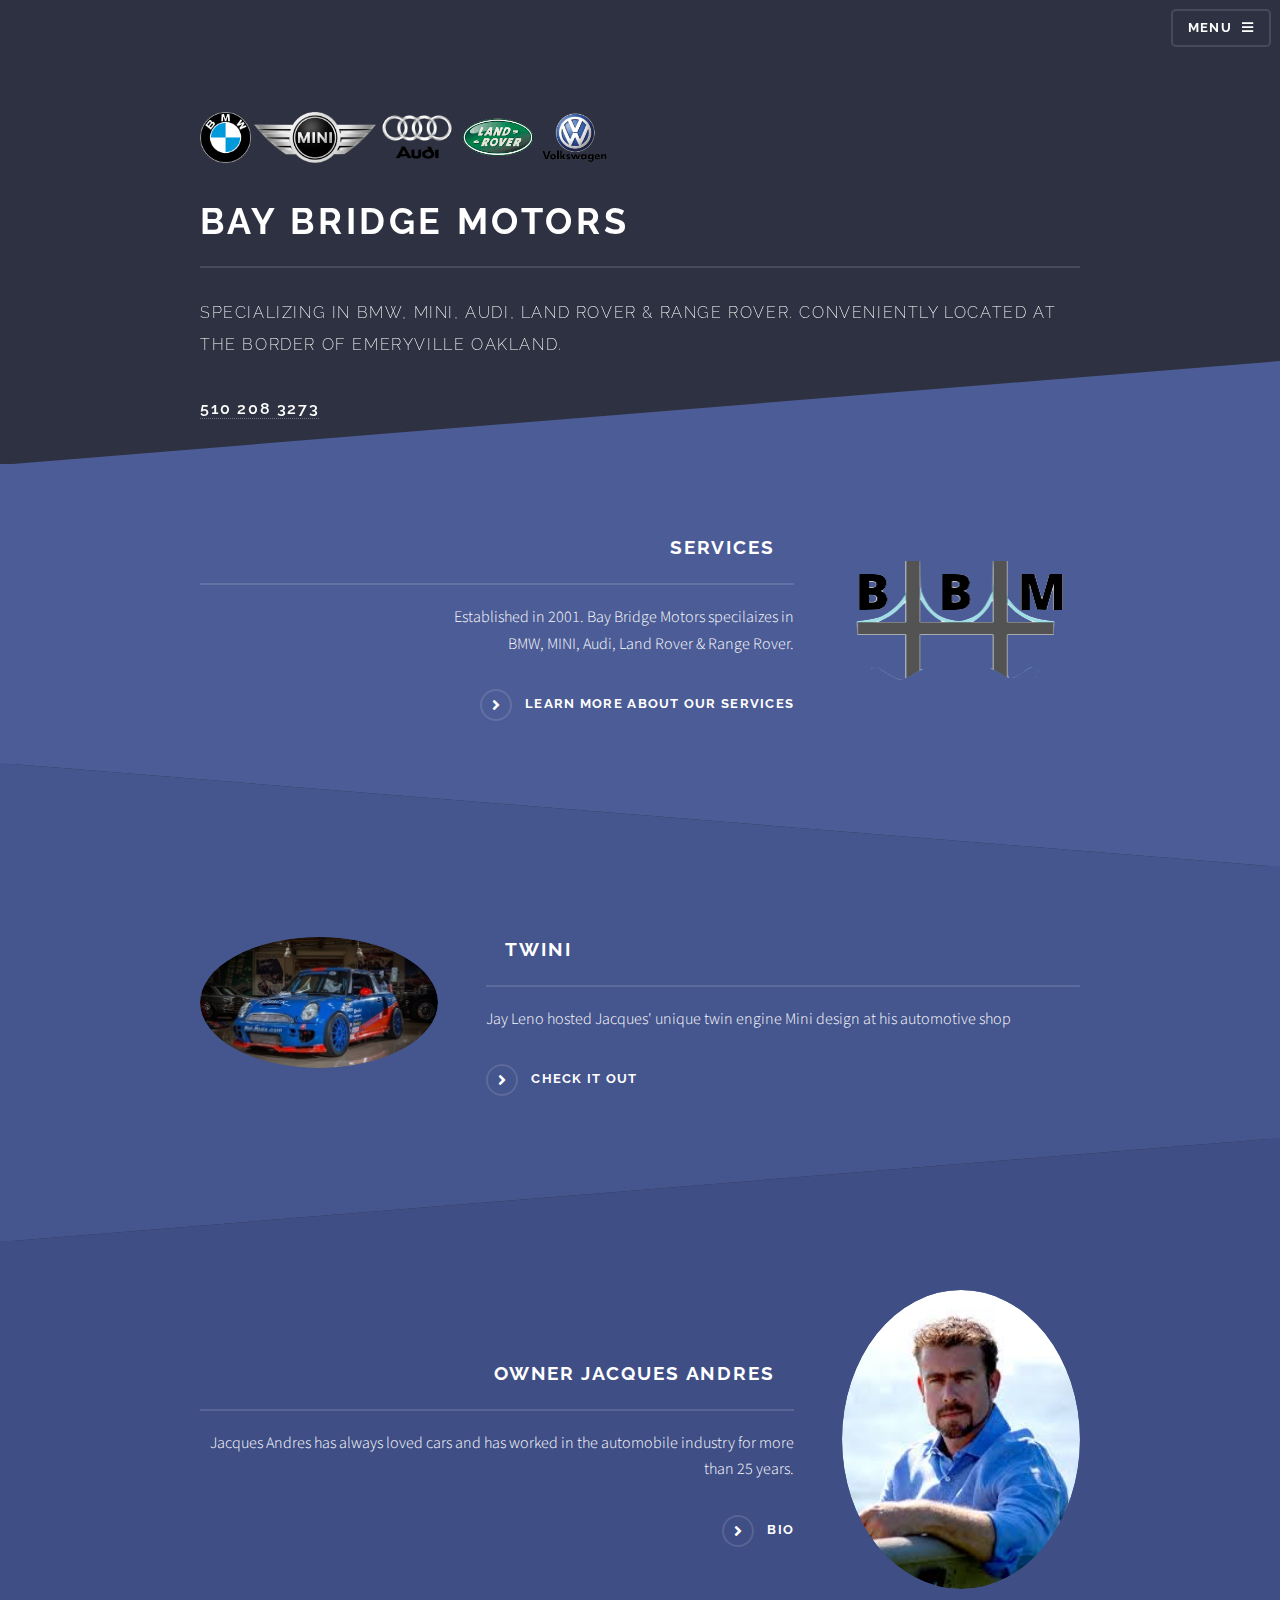
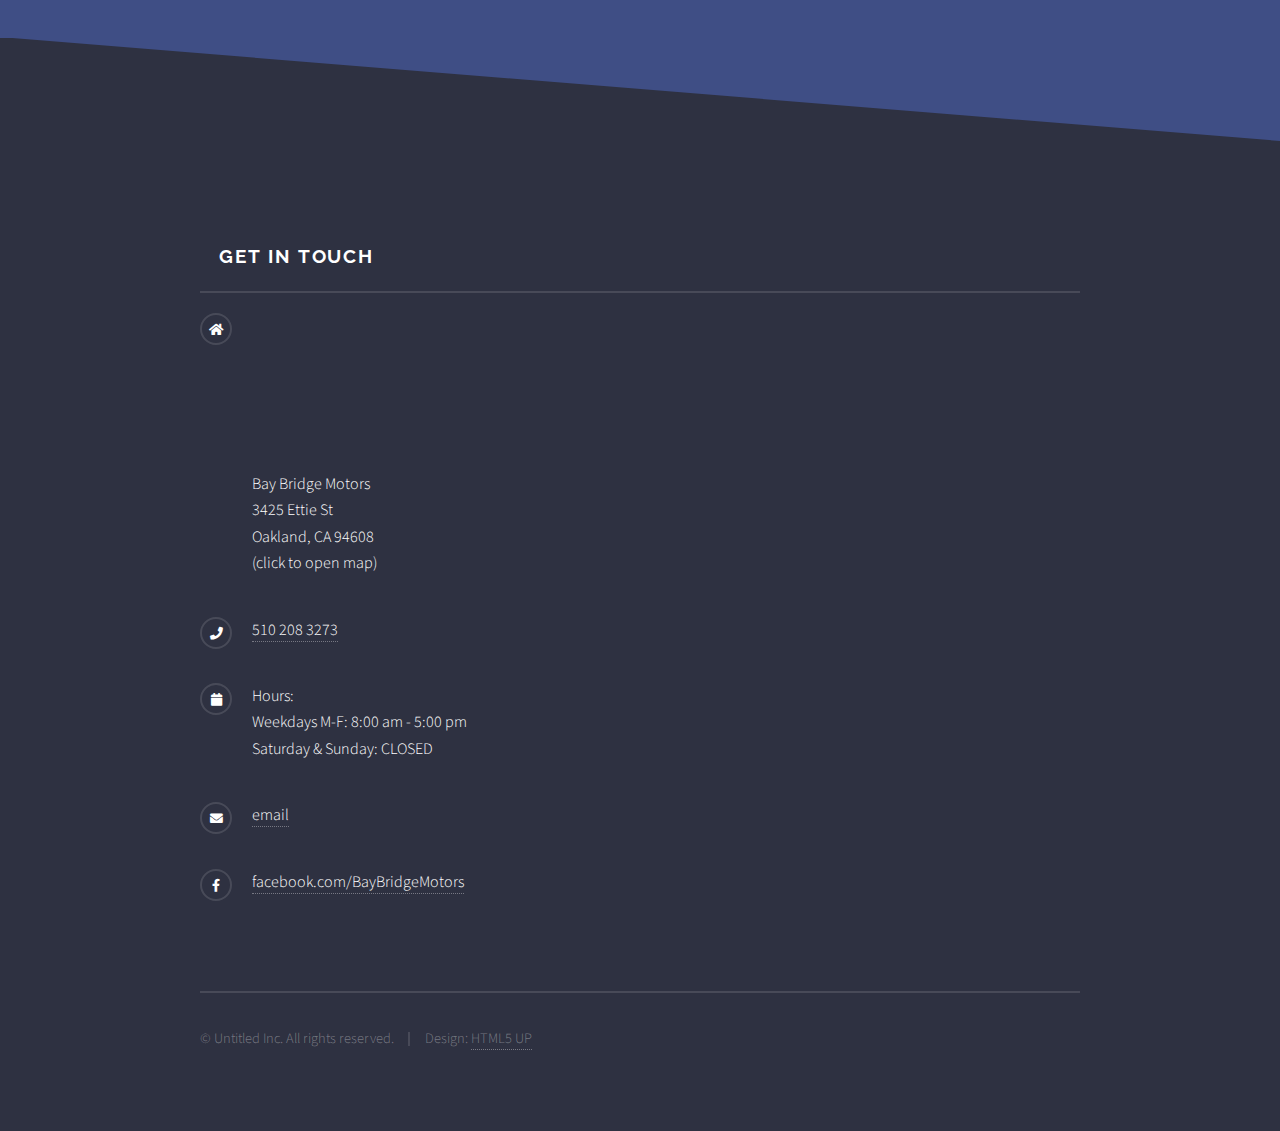
==== commit e9655b16: "add vw logo and services" ====
--- a/index.html
+++ b/index.html
@@ -48,11 +48,12 @@
 								<img class="car_logos" src="images/mini_logo.png" alt="mini logo">
 								<img class="car_logos" src="images/audi_logo.png" alt="audi logo">
 								<img class="car_logos" src="images/landrover_logo.png" alt="landrover logo">
+								<img class="car_logos" src="images/vw_logo.png" alt="landrover logo">
 							</div>
 							<h2>Bay Bridge Motors</h2>
 							<p>Specializing in BMW, MINI, Audi, Land Rover & Range Rover. Conveniently located at the border of
 								Emeryville Oakland.</p>
-							<p><a href="tel:5102083273"><strong>510 208 3273	</strong></a></p>
+							<p><a href="tel:5102083273"><strong>510 208 3273</strong></a></p>
 						</div>
 					</section>
 
--- a/assets/css/main.css
+++ b/assets/css/main.css
@@ -3004,7 +3004,7 @@
 	}
 
 		.features article {
-			display: contents;
+			display: unset;
 			padding: 1.75em 0.40em 0.1em 1.75em ;
 			background-color: #353849;
 			border-radius: 5px;
@@ -3034,19 +3034,32 @@
 		@media screen and (max-width: 980px) {
 
 			.features article {
+				display: unset;
 				margin: 1em 2em 1em 0;
 				width: calc(50% - 1em);
 			}
 
 		}
 
+		@media screen and (max-width: 769px) {
+
+			.features article {
+				display: contents;
+				margin: 1em 2em 1em 0;
+				width: calc(50% - 1em);
+			}
+
+		}
+		
+
 		@media screen and (max-width: 736px) {
 
-			.features article {
+			/* .features article {
+				display: unset;
 				padding: 1.5em 1.5em 0.1em 1.5em ;
 				margin: 0.875em 1.75em 0.875em 0;
 				width: calc(50% - 0.875em - 1px);
-			}
+			} */
 
 				.features article .image {
 					margin-bottom: 1.5em;
